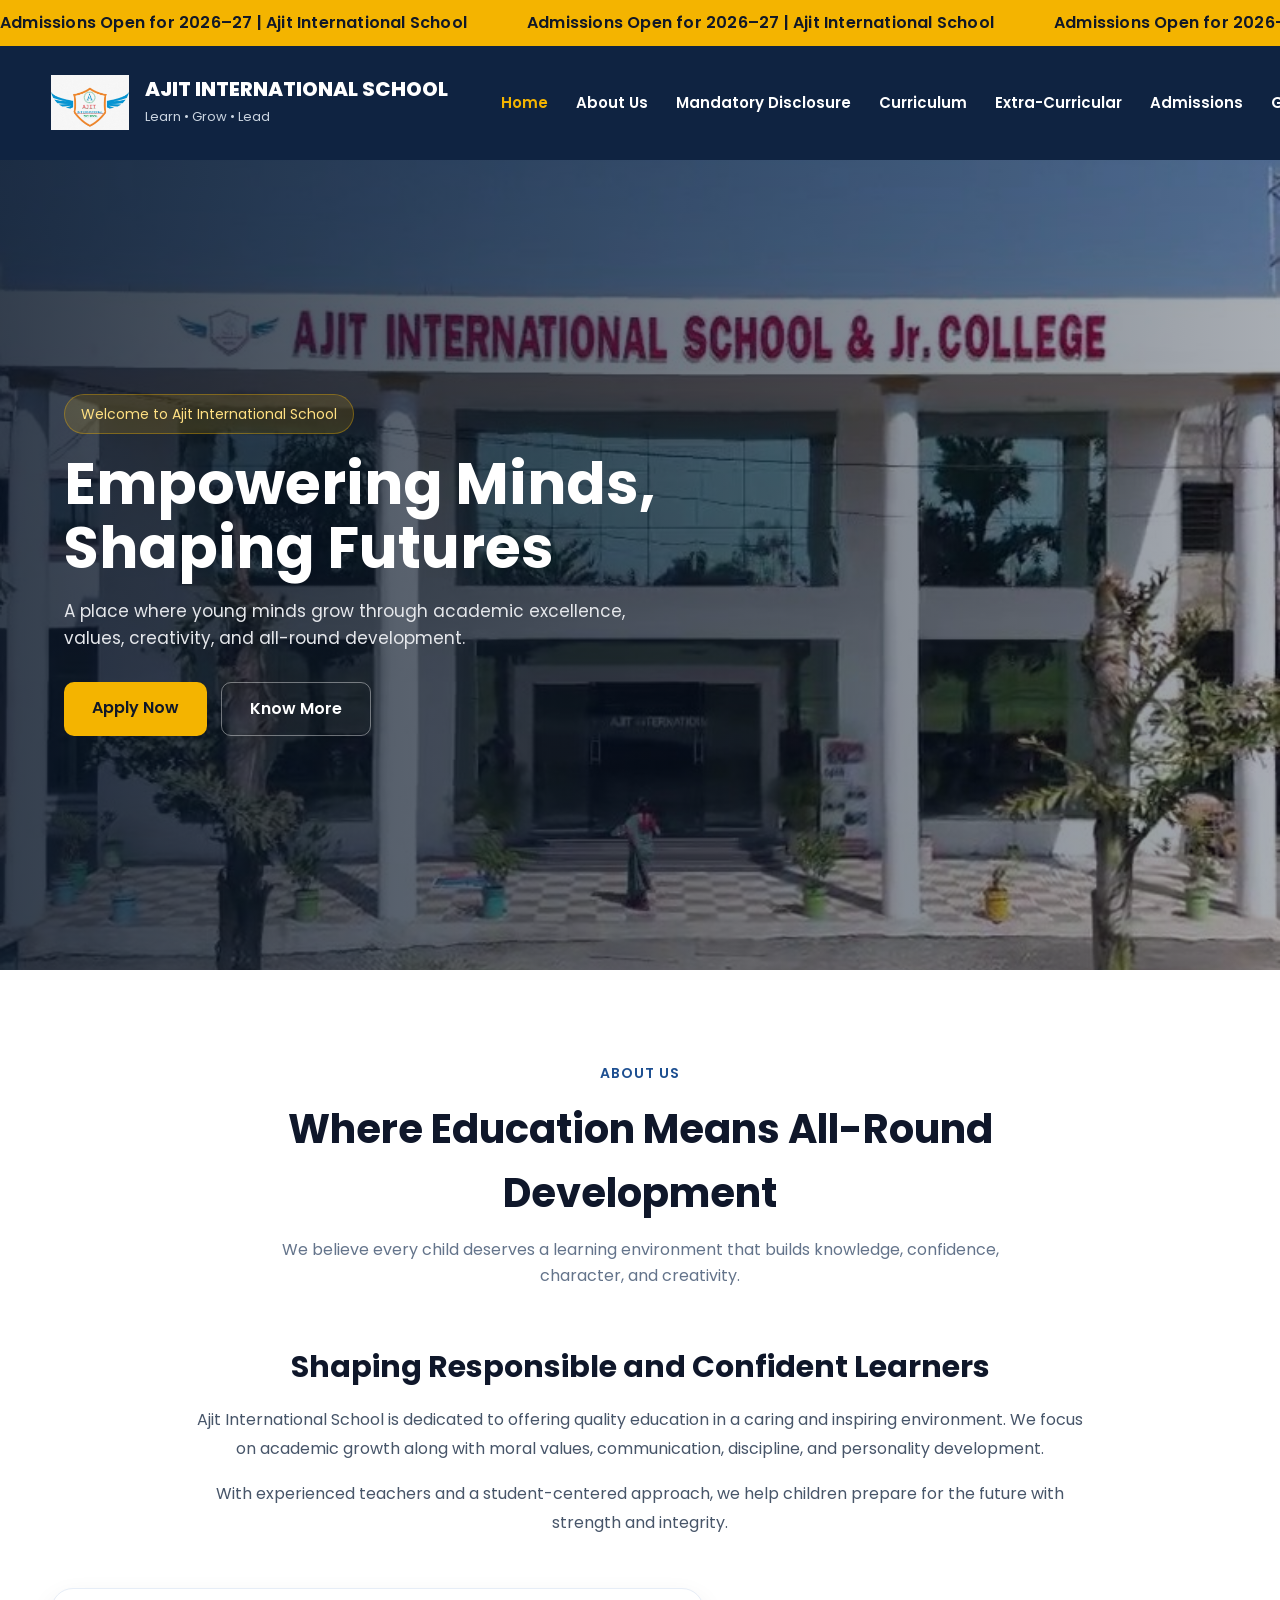
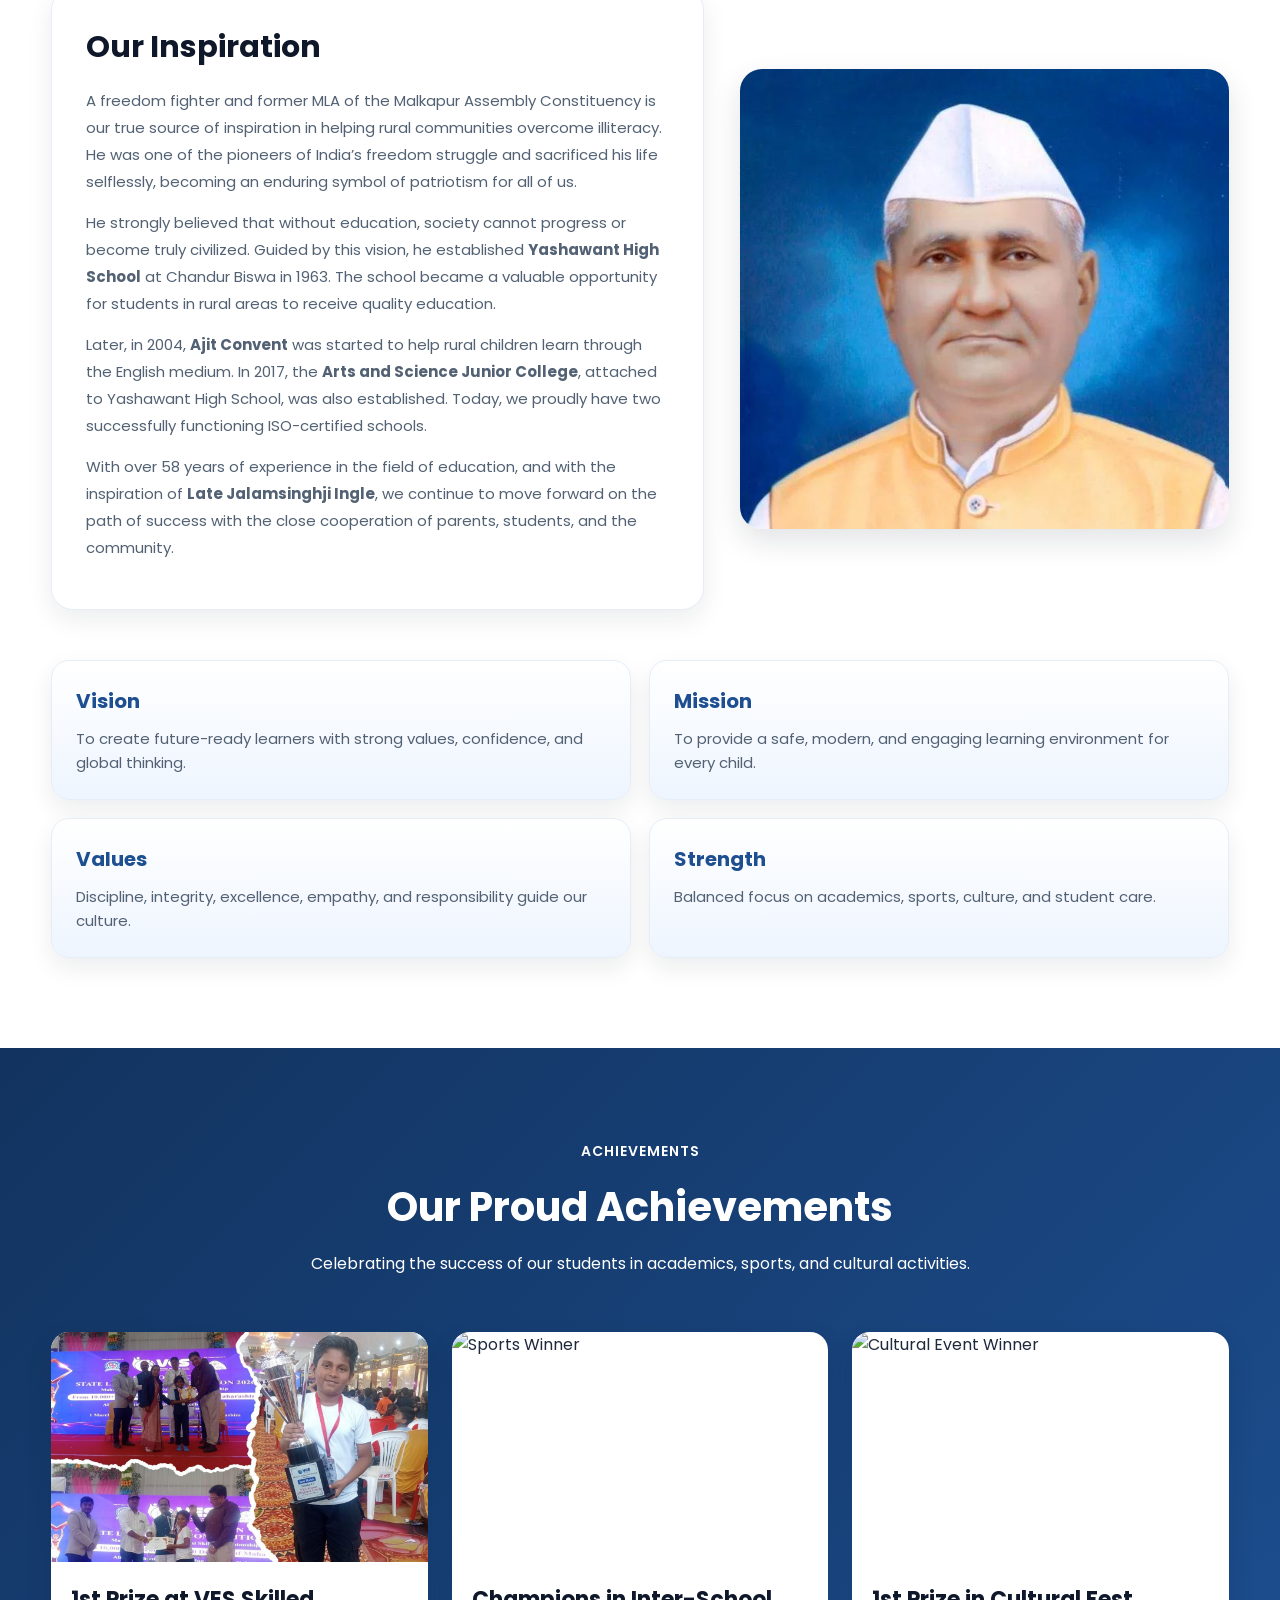
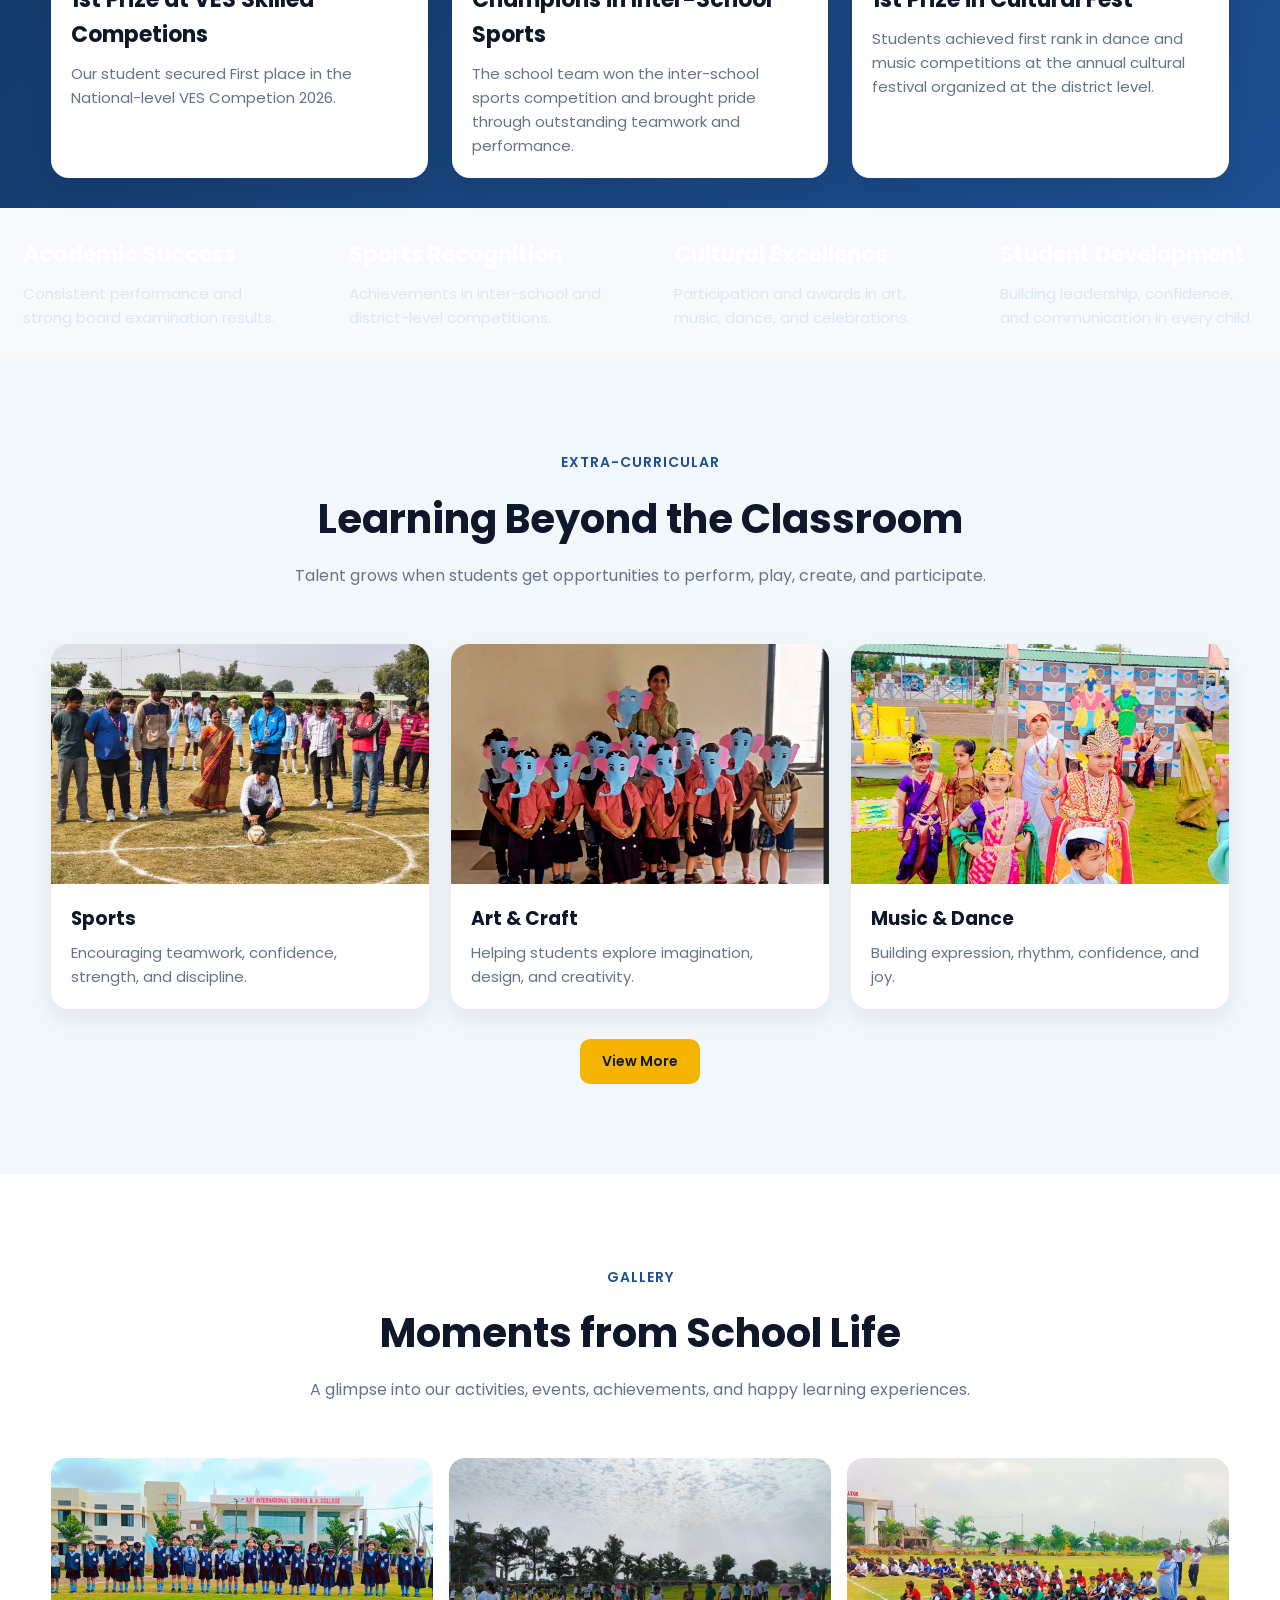
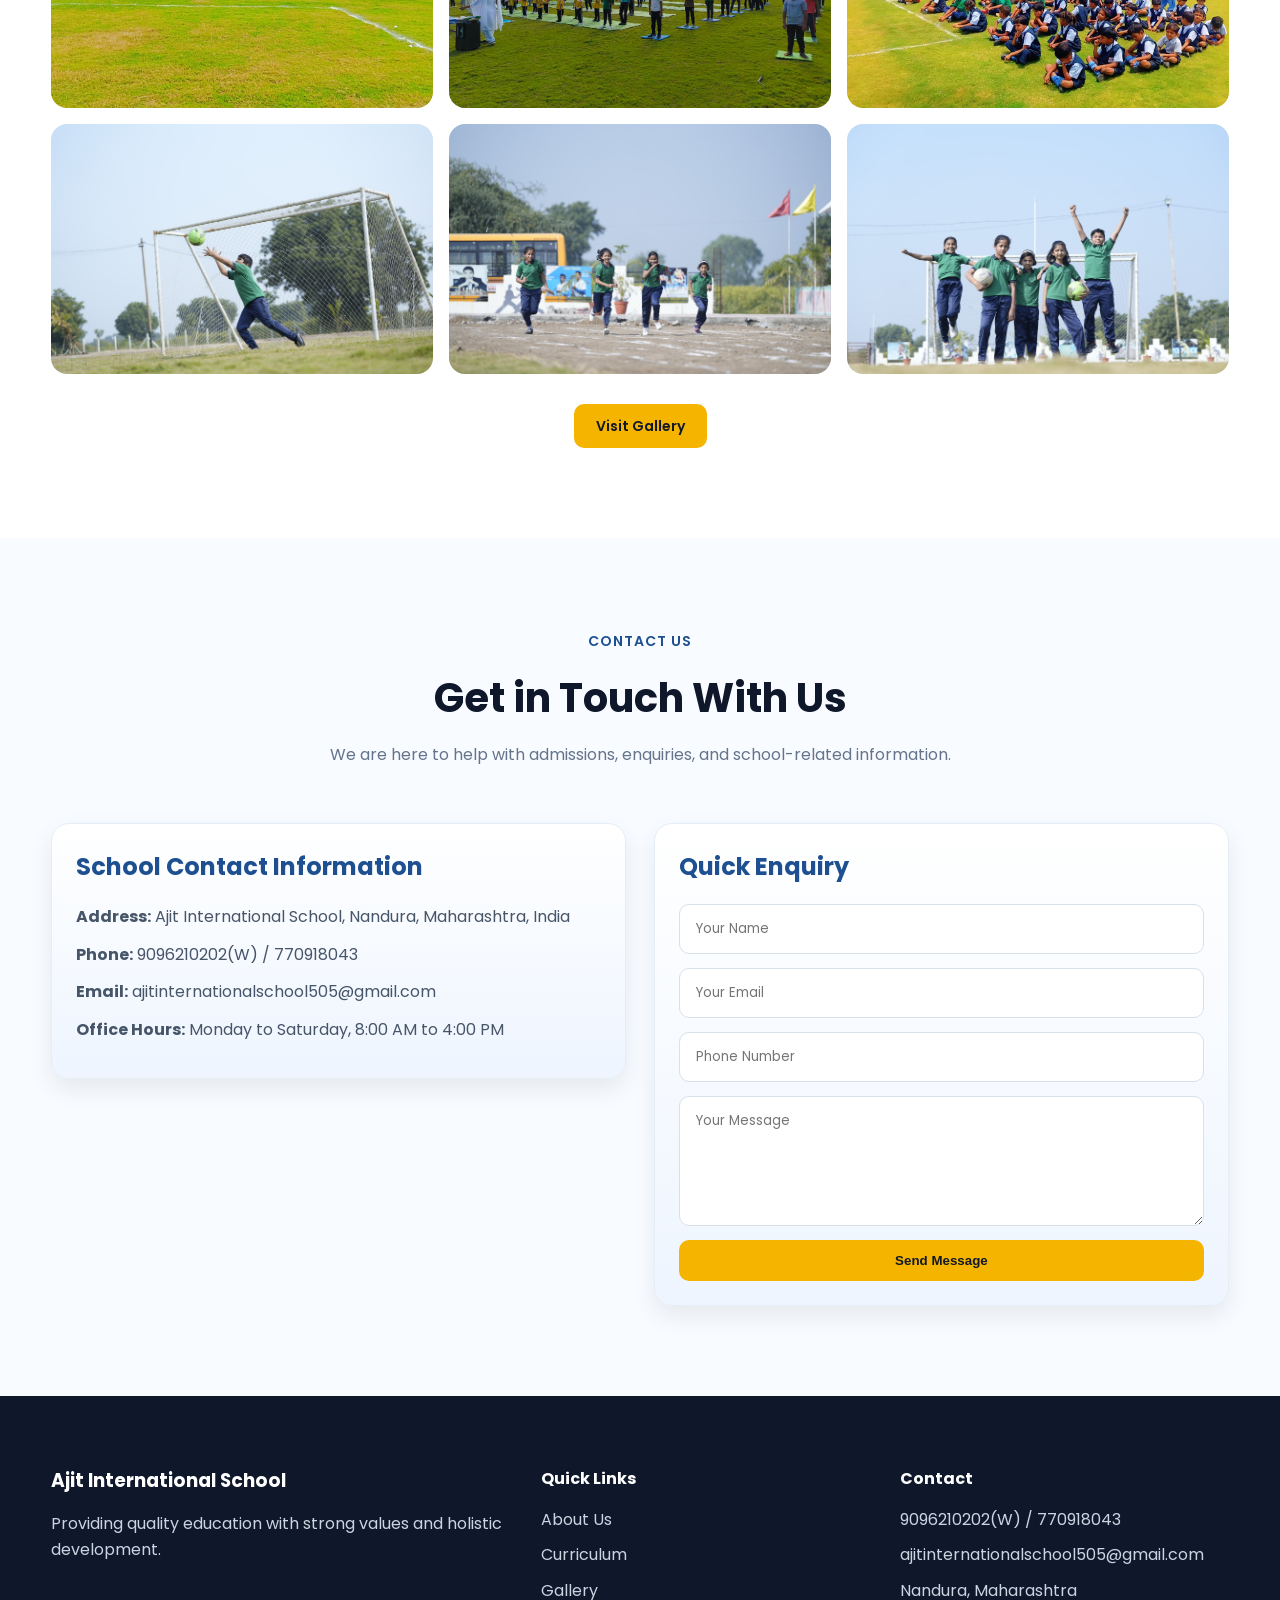
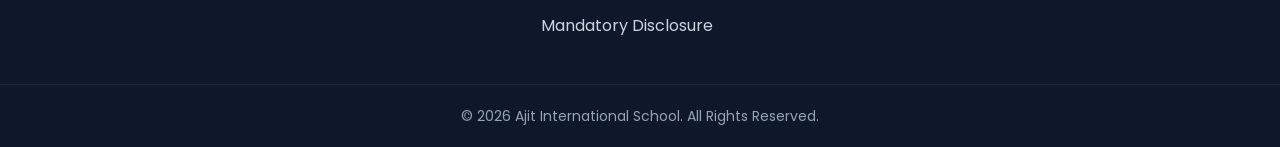
==== index.html @ 1a10a588 "Initial school website upload" ====
<!DOCTYPE html>
<html lang="en">
<head>
  <meta charset="UTF-8" />
  <meta name="viewport" content="width=device-width, initial-scale=1.0" />
  <title>Ajit International School | Home</title>
  <link rel="stylesheet" href="style.css" />
</head>
<body>

  <div class="top-bar">
    <div class="top-bar-track">
      <span>Admissions Open for 2026–27 | Ajit International School</span>
      <span>Admissions Open for 2026–27 | Ajit International School</span>
      <span>Admissions Open for 2026–27 | Ajit International School</span>
      <span>Admissions Open for 2026–27 | Ajit International School</span>
      <span>Admissions Open for 2026–27 | Ajit International School</span>
      <span>Admissions Open for 2026–27 | Ajit International School</span>
      <span>Admissions Open for 2026–27 | Ajit International School</span>
    </div>
  </div>

  <header class="header">
  <div class="container nav-container">
    <div class="logo">
      <img src="images/logo.jpg" alt="Ajit International School Logo">
      <div class="logo-text">
        <h2>Ajit International School</h2>
        <span>Learn • Grow • Lead</span>
      </div>
    </div>

    <div class="menu-toggle" id="menu-toggle">☰</div>

    <nav class="navbar" id="navbar">
      <ul>
        <li><a href="index.html" class="active">Home</a></li>
        <li><a href="about.html">About Us</a></li>
        <li><a href="mandatory-disclosure.html">Mandatory Disclosure</a></li>
        <li><a href="curriculum.html">Curriculum</a></li>
        <li><a href="extra-curricular.html">Extra-Curricular</a></li>
        <li><a href="admissions.html">Admissions</a></li>
        <li><a href="gallery.html">Gallery</a></li>
        <li><a href="facility.html">Facilities</a></li>
        <li><a href="contact.html">Contact</a></li>
      </ul>
    </nav>
  </div>
</header>

  <section class="hero">
    <img src="images/school-main.jpg" alt="School Building" />
    <div class="hero-overlay"></div>
    <div class="hero-content container">
      <p class="hero-subtitle">Welcome to Ajit International School</p>
      <h1>Empowering Minds, Shaping Futures</h1>
      <p class="hero-description">
        A place where young minds grow through academic excellence, values,
        creativity, and all-round development.
      </p>
      <div class="hero-buttons">
        <a href="admissions.html" class="btn btn-primary">Apply Now</a>
        <a href="about.html" class="btn btn-secondary">Know More</a>
      </div>
    </div>
  </section>

  <section class="section about-preview">
  <div class="container">
    <div class="section-title">
      <span>About Us</span>
      <h2>Where Education Means All-Round Development</h2>
      <p>
        We believe every child deserves a learning environment that builds
        knowledge, confidence, character, and creativity.
      </p>
    </div>

    <div class="about-top">
      <h3>Shaping Responsible and Confident Learners</h3>
      <p>
        Ajit International School is dedicated to offering quality education
        in a caring and inspiring environment. We focus on academic growth
        along with moral values, communication, discipline, and personality development.
      </p>
      <p>
        With experienced teachers and a student-centered approach, we help
        children prepare for the future with strength and integrity.
      </p>
    </div>

    <!-- OUR INSPIRATION SECTION START -->
    <div class="inspiration-wrapper">
      <div class="inspiration-content">
        <h3>Our Inspiration</h3>
        <p>
          A freedom fighter and former MLA of the Malkapur Assembly Constituency is our true source of inspiration in helping rural communities overcome illiteracy. He was one of the pioneers of India’s freedom struggle and sacrificed his life selflessly, becoming an enduring symbol of patriotism for all of us.
        </p>
        <p>
          He strongly believed that without education, society cannot progress or become truly civilized. Guided by this vision, he established <strong>Yashawant High School</strong> at Chandur Biswa in 1963. The school became a valuable opportunity for students in rural areas to receive quality education.
        </p>
        <p>
          Later, in 2004, <strong>Ajit Convent</strong> was started to help rural children learn through the English medium. In 2017, the <strong>Arts and Science Junior College</strong>, attached to Yashawant High School, was also established. Today, we proudly have two successfully functioning ISO-certified schools.
        </p>
        <p>
          With over 58 years of experience in the field of education, and with the inspiration of <strong>Late Jalamsinghji Ingle</strong>, we continue to move forward on the path of success with the close cooperation of parents, students, and the community.
        </p>
      </div>

      <div class="inspiration-image">
        <img src="images/inspiration.webp" alt="Late Jalamsinghji Ingle">
      </div>
    </div>
    <!-- OUR INSPIRATION SECTION END -->

    <div class="flashcards">
      <div class="flashcard">
        <h4>Vision</h4>
        <p>To create future-ready learners with strong values, confidence, and global thinking.</p>
      </div>

      <div class="flashcard">
        <h4>Mission</h4>
        <p>To provide a safe, modern, and engaging learning environment for every child.</p>
      </div>

      <div class="flashcard">
        <h4>Values</h4>
        <p>Discipline, integrity, excellence, empathy, and responsibility guide our culture.</p>
      </div>

      <div class="flashcard">
        <h4>Strength</h4>
        <p>Balanced focus on academics, sports, culture, and student care.</p>
      </div>
    </div>
  </div>
</section>

<section class="section achievements-section">
  <div class="container">
    <div class="section-title light">
      <span>Achievements</span>
      <h2>Our Proud Achievements</h2>
      <p>
        Celebrating the success of our students in academics, sports, and cultural activities.
      </p>
    </div>

    <div class="achievement-cards">
      <div class="achievement-card">
        <img src="images/achievement1.jpeg" alt="Science Exhibition Winner">
        <div class="achievement-content">
          <h3>1st Prize at VES Skilled Competions </h3>
          <p>
            Our student secured First place in the National-level VES Competion 2026.
          </p>
        </div>
      </div>

      <div class="achievement-card">
        <img src="images/achievement2.jpeg" alt="Sports Winner">
        <div class="achievement-content">
          <h3>Champions in Inter-School Sports</h3>
          <p>
            The school team won the inter-school sports competition and brought pride
            through outstanding teamwork and performance.
          </p>
        </div>
      </div>

      <div class="achievement-card">
        <img src="images/achievement3.jpeg" alt="Cultural Event Winner">
        <div class="achievement-content">
          <h3>1st Prize in Cultural Fest</h3>
          <p>
            Students achieved first rank in dance and music competitions at the annual
            cultural festival organized at the district level.
          </p>
        </div>
      </div>
    </div>
  </div>
</section>

      <div class="highlights-grid">
        <div class="highlight-box">
          <h3>Academic Success</h3>
          <p>Consistent performance and strong board examination results.</p>
        </div>
        <div class="highlight-box">
          <h3>Sports Recognition</h3>
          <p>Achievements in inter-school and district-level competitions.</p>
        </div>
        <div class="highlight-box">
          <h3>Cultural Excellence</h3>
          <p>Participation and awards in art, music, dance, and celebrations.</p>
        </div>
        <div class="highlight-box">
          <h3>Student Development</h3>
          <p>Building leadership, confidence, and communication in every child.</p>
        </div>
      </div>
    </div>
  </section>

  <section class="section activities-section">
    <div class="container">
      <div class="section-title">
        <span>Extra-Curricular</span>
        <h2>Learning Beyond the Classroom</h2>
        <p>
          Talent grows when students get opportunities to perform, play, create, and participate.
        </p>
      </div>

      <div class="activity-grid">
        <div class="activity-card">
          <img src="images/sports.jpeg" alt="Sports" />
          <div class="activity-content">
            <h3>Sports</h3>
            <p>Encouraging teamwork, confidence, strength, and discipline.</p>
          </div>
        </div>

        <div class="activity-card">
          <img src="images/art.jpeg" alt="Art and Craft" />
          <div class="activity-content">
            <h3>Art & Craft</h3>
            <p>Helping students explore imagination, design, and creativity.</p>
          </div>
        </div>

        <div class="activity-card">
          <img src="images/music.jpeg" alt="Music and Dance" />
          <div class="activity-content">
            <h3>Music & Dance</h3>
            <p>Building expression, rhythm, confidence, and joy.</p>
          </div>
        </div>
      </div>

      <div class="center-btn">
        <a href="extra-curricular.html" class="btn btn-primary small-btn">View More</a>
      </div>
    </div>
  </section>

  <section class="section gallery-section">
    <div class="container">
      <div class="section-title">
        <span>Gallery</span>
        <h2>Moments from School Life</h2>
        <p>
          A glimpse into our activities, events, achievements, and happy learning experiences.
        </p>
      </div>

      <div class="gallery-grid">
        <img src="images/g1.jpeg" alt="Gallery 1" />
        <img src="images/g2.jpg" alt="Gallery 2" />
        <img src="images/g3.jpeg" alt="Gallery 3" />
        <img src="images/g4.jpg" alt="Gallery 4" />
        <img src="images/g5.jpg" alt="Gallery 5" />
        <img src="images/g6.jpg" alt="Gallery 6" />
      </div>

      <div class="center-btn">
        <a href="gallery.html" class="btn btn-primary small-btn">Visit Gallery</a>
      </div>
    </div>
  </section>

  <section class="section contact-section">
    <div class="container">
      <div class="section-title">
        <span>Contact Us</span>
        <h2>Get in Touch With Us</h2>
        <p>
          We are here to help with admissions, enquiries, and school-related information.
        </p>
      </div>

      <div class="contact-grid">
        <div class="contact-info">
          <h3>School Contact Information</h3>
          <p><strong>Address:</strong> Ajit International School, Nandura, Maharashtra, India</p>
          <p><strong>Phone:</strong> 9096210202(W) / 770918043</p>
          <p><strong>Email:</strong> ajitinternationalschool505@gmail.com</p>
          <p><strong>Office Hours:</strong> Monday to Saturday, 8:00 AM to 4:00 PM</p>
        </div>

        <div class="contact-form-box">
          <h3>Quick Enquiry</h3>
          <form>
            <input type="text" placeholder="Your Name" required />
            <input type="email" placeholder="Your Email" required />
            <input type="text" placeholder="Phone Number" required />
            <textarea rows="5" placeholder="Your Message"></textarea>
            <button type="submit" class="btn btn-primary">Send Message</button>
          </form>
        </div>
      </div>
    </div>
  </section>

  <footer class="footer">
    <div class="container footer-grid">
      <div class="footer-box">
        <h3>Ajit International School</h3>
        <p>Providing quality education with strong values and holistic development.</p>
      </div>

      <div class="footer-box">
        <h4>Quick Links</h4>
        <ul>
          <li><a href="about.html">About Us</a></li>
          <li><a href="curriculum.html">Curriculum</a></li>
          <li><a href="gallery.html">Gallery</a></li>
          <li><a href="mandatory-disclosure.html">Mandatory Disclosure</a></li>
        </ul>
      </div>

      <div class="footer-box">
        <h4>Contact</h4>
        <p>9096210202(W) / 770918043</p>
        <p>ajitinternationalschool505@gmail.com</p>
        <p>Nandura, Maharashtra</p>
      </div>
    </div>

    <div class="footer-bottom">
      <p>© 2026 Ajit International School. All Rights Reserved.</p>
    </div>
  </footer>

  <script src="script.js"></script>
</body>
</html>
---- style.css ----
@import url('https://fonts.googleapis.com/css2?family=Poppins:wght@300;400;500;600;700;800&display=swap');

* {
  margin: 0;
  padding: 0;
  box-sizing: border-box;
}

html {
  scroll-behavior: smooth;
}

body {
  font-family: 'Poppins', sans-serif;
  background: #f7f9fc;
  color: #1e293b;
  line-height: 1.6;
}

img {
  width: 100%;
  display: block;
}

a {
  text-decoration: none;
}

ul {
  list-style: none;
}

.container {
  width: min(92%, 1400px);
  margin: 0 auto;
}

.section {
  padding: 90px 0;
}

.top-bar {
  background: #f4b400;
  color: #111827;
  overflow: hidden;
  white-space: nowrap;
  padding: 10px 0;
  font-weight: 600;
  position: relative;
}

.top-bar-track {
  display: inline-flex;
  align-items: center;
  gap: 60px;
  min-width: max-content;
  animation: scrollText 40s linear infinite;
}

.top-bar-track span {
  font-size: 16px;
  letter-spacing: 0.2px;
}

@keyframes scrollText {
  from {
    transform: translateX(100%);
  }
  to {
    transform: translateX(-100%);
  }
}

.header {
  background: #0f2341;
  position: sticky;
  top: 0;
  z-index: 1000;
}

.nav-container {
  display: flex;
  align-items: center;
  justify-content: space-between;
  gap: 30px;
  padding: 18px 0;
}

.logo {
  display: flex;
  align-items: center;
  gap: 16px;
  flex: 0 0 420px;
  min-width: 320px;
}

.logo img {
  width: 78px;
  height: 78px;
  object-fit: contain;
  display: block;
}

.logo-text h2 {
  color: #ffffff;
  font-size: 20px;
  line-height: 1.15;
  margin: 0;
  text-transform: uppercase;
  font-weight: 800;
}

.logo-text span {
  display: block;
  margin-top: 6px;
  font-size: 13px;
  color: #cbd5e1;
}

.navbar {
  flex: 1;
  display: flex;
  justify-content: flex-end;
}

.navbar ul {
  display: flex;
  align-items: center;
  justify-content: flex-end;
  gap: 28px;
  list-style: none;
  margin: 0;
  padding: 0;
  flex-wrap: nowrap;
}

.navbar ul li {
  list-style: none;
}

.navbar ul li a {
  color: #ffffff;
  text-decoration: none;
  font-size: 15px;
  font-weight: 600;
  line-height: 1;
  white-space: nowrap;
  transition: color 0.3s ease;
}

.navbar ul li a:hover,
.navbar ul li a.active {
  color: #f4b400;
}

.menu-toggle {
  display: none;
  font-size: 28px;
  color: #ffffff;
  cursor: pointer;
}

.hero {
  position: relative;
  min-height: 90vh;
  overflow: hidden;
}

.hero img {
  width: 100%;
  height: 90vh;
  object-fit: cover;
}

.hero-overlay {
  position: absolute;
  inset: 0;
  background: linear-gradient(to right, rgba(7, 20, 38, 0.82), rgba(7, 20, 38, 0.35));
}

.hero-content {
  position: absolute;
  top: 50%;
  left: 5%;
  transform: translateY(-50%);
  z-index: 2;
  color: white;
  max-width: 700px;
}

.hero-subtitle {
  display: inline-block;
  margin-bottom: 18px;
  background: rgba(244, 180, 0, 0.14);
  border: 1px solid rgba(244, 180, 0, 0.35);
  color: #ffe082;
  padding: 8px 16px;
  border-radius: 50px;
  font-size: 14px;
}

.hero-content h1 {
  font-size: 58px;
  line-height: 1.1;
  margin-bottom: 18px;
  font-weight: 700;
}

.hero-description {
  font-size: 17px;
  color: #e5e7eb;
  max-width: 620px;
  margin-bottom: 30px;
}

.hero-buttons {
  display: flex;
  gap: 14px;
  flex-wrap: wrap;
}

.btn {
  display: inline-block;
  padding: 13px 28px;
  border-radius: 10px;
  font-weight: 600;
  transition: 0.3s ease;
}

.btn-primary {
  background: #f4b400;
  color: #111827;
}

.btn-primary:hover {
  background: #dc9f00;
  transform: translateY(-2px);
}

.btn-secondary {
  border: 1px solid rgba(255, 255, 255, 0.4);
  color: #fff;
}

.btn-secondary:hover {
  background: rgba(255, 255, 255, 0.1);
}

.small-btn {
  padding: 11px 22px;
  font-size: 14px;
}

.section-title {
  text-align: center;
  max-width: 760px;
  margin: 0 auto 55px;
}

.section-title span {
  color: #1d4f91;
  font-weight: 600;
  font-size: 14px;
  text-transform: uppercase;
  letter-spacing: 1px;
}

.section-title h2 {
  font-size: 40px;
  margin: 12px 0;
  color: #0f172a;
}

.section-title p {
  font-size: 16px;
  color: #64748b;
}

.section-title.light span,
.section-title.light h2,
.section-title.light p {
  color: white;
}

.split-grid,
.contact-grid,
.content-grid {
  display: grid;
  grid-template-columns: 1fr 1fr;
  gap: 28px;
  align-items: start;
}

.about-preview {
  background: #ffffff;
}

.split-grid h3,
.content-card h3 {
  font-size: 30px;
  margin-bottom: 15px;
  color: #0f172a;
}

.split-grid p,
.content-card p {
  color: #475569;
  margin-bottom: 16px;
  font-size: 16px;
}

.flashcards {
  display: grid;
  grid-template-columns: repeat(2, 1fr);
  gap: 18px;
}

.flashcard,
.info-card,
.content-card,
.contact-info,
.contact-form-box {
  background: linear-gradient(180deg, #ffffff, #eef5ff);
  border: 1px solid #e5edf7;
  border-radius: 18px;
  padding: 24px;
  box-shadow: 0 10px 24px rgba(15, 23, 42, 0.08);
  transition: 0.3s ease;
}

.flashcard:hover,
.info-card:hover,
.content-card:hover {
  transform: translateY(-6px);
}

.flashcard h4,
.info-card h3 {
  color: #1d4f91;
  font-size: 20px;
  margin-bottom: 10px;
}

.flashcard p,
.info-card p {
  color: #526173;
  font-size: 15px;
}

.achievements-section {
  background: linear-gradient(135deg, #12335f, #1d4f91);
}

.highlights-grid {
  display: grid;
  grid-template-columns: repeat(4, 1fr);
  gap: 22px;
}

.highlight-box {
  background: rgba(255, 255, 255, 0.09);
  border: 1px solid rgba(255, 255, 255, 0.14);
  padding: 28px 22px;
  border-radius: 18px;
  color: white;
}

.highlight-box h3 {
  margin-bottom: 10px;
  font-size: 22px;
}

.highlight-box p {
  color: #dbe7f3;
  font-size: 15px;
}

.activities-section {
  background: #f2f7fc;
}

.activity-grid,
.card-grid.three-col {
  display: grid;
  grid-template-columns: repeat(3, 1fr);
  gap: 22px;
}

.activity-card {
  background: #ffffff;
  border-radius: 18px;
  overflow: hidden;
  box-shadow: 0 10px 26px rgba(15, 23, 42, 0.08);
  transition: 0.3s ease;
}

.activity-card:hover {
  transform: translateY(-6px);
}

.activity-card img {
  height: 240px;
  object-fit: cover;
}

.activity-content {
  padding: 20px;
}

.activity-content h3 {
  margin-bottom: 8px;
  color: #0f172a;
}

.activity-content p {
  color: #64748b;
  font-size: 15px;
}

.gallery-section {
  background: #ffffff;
}

.gallery-grid {
  display: grid;
  grid-template-columns: repeat(3, 1fr);
  gap: 16px;
}

.gallery-grid img {
  height: 250px;
  object-fit: cover;
  border-radius: 16px;
  transition: 0.3s ease;
}

.gallery-grid img:hover {
  transform: scale(1.03);
}

.center-btn {
  text-align: center;
  margin-top: 30px;
}

.facilities-section {
  background: #f8fbff;
}

.facilities-grid {
  display: grid;
  grid-template-columns: repeat(4, 1fr);
  gap: 24px;
  margin-top: 20px;
}

.facility-card {
  background: #ffffff;
  border-radius: 20px;
  overflow: hidden;
  box-shadow: 0 10px 24px rgba(15, 23, 42, 0.08);
  border: 1px solid #e5edf7;
  transition: transform 0.3s ease, box-shadow 0.3s ease;
}

.facility-card:hover {
  transform: translateY(-8px);
  box-shadow: 0 16px 32px rgba(15, 23, 42, 0.12);
}

.facility-card img {
  width: 100%;
  height: 230px;
  object-fit: cover;
}

.facility-card h3 {
  font-size: 20px;
  color: #0f172a;
  margin: 18px 18px 10px;
}

.facility-card p {
  font-size: 14px;
  color: #526173;
  line-height: 1.7;
  padding: 0 18px 22px;
}

.contact-section {
  background: #f8fbff;
}

.contact-info h3,
.contact-form-box h3 {
  color: #1d4f91;
  font-size: 24px;
  margin-bottom: 18px;
}

.contact-info p {
  margin-bottom: 12px;
  color: #475569;
}

.contact-form-box form {
  display: flex;
  flex-direction: column;
  gap: 14px;
}

.contact-form-box input,
.contact-form-box textarea {
  width: 100%;
  padding: 14px 16px;
  border: 1px solid #d8e0ea;
  border-radius: 10px;
  font-family: inherit;
  outline: none;
}

.contact-form-box input:focus,
.contact-form-box textarea:focus {
  border-color: #1d4f91;
}

.contact-form-box button {
  border: none;
  cursor: pointer;
}

.page-hero {
  min-height: 340px;
  display: flex;
  align-items: center;
  justify-content: center;
  text-align: center;
  padding: 80px 20px;
  background: linear-gradient(135deg, #102542, #1d4f91);
  color: white;
}

.page-hero-content {
  max-width: 800px;
}

.page-hero-content span {
  display: inline-block;
  color: #ffd54f;
  font-weight: 600;
  text-transform: uppercase;
  margin-bottom: 12px;
}

.page-hero-content h1 {
  font-size: 46px;
  margin-bottom: 12px;
}

.page-hero-content p {
  color: #dbe7f5;
}

.doc-grid {
  display: grid;
  grid-template-columns: repeat(3, 1fr);
  gap: 22px;
}

.doc-card {
  display: flex;
  align-items: center;
  justify-content: center;
  min-height: 110px;
  background: #fff;
  padding: 24px;
  border-radius: 18px;
  box-shadow: 0 10px 25px rgba(15, 23, 42, 0.08);
  border: 1px solid #e8eef7;
  color: #1e293b;
  font-weight: 600;
  text-align: center;
  transition: 0.3s ease;
}

.doc-card:hover {
  transform: translateY(-6px);
  color: #1d4f91;
}

.disclosure-category {
  margin-bottom: 45px;
}

.disclosure-category h3 {
  font-size: 24px;
  color: #0f172a;
  margin-bottom: 20px;
  padding-left: 14px;
  border-left: 5px solid #f4b400;
}

.footer {
  background: #0f172a;
  color: #cbd5e1;
  padding-top: 70px;
}

.footer-grid {
  display: grid;
  grid-template-columns: 1.4fr 1fr 1fr;
  gap: 30px;
  padding-bottom: 35px;
}

.footer-box h3,
.footer-box h4 {
  color: white;
  margin-bottom: 15px;
}

.footer-box p,
.footer-box li {
  margin-bottom: 10px;
}

.footer-box a {
  color: #cbd5e1;
}

.footer-box a:hover {
  color: #f4b400;
}

.footer-bottom {
  border-top: 1px solid rgba(255, 255, 255, 0.08);
  text-align: center;
  padding: 20px 0;
  font-size: 14px;
  color: #94a3b8;
}
.achievement-cards {
  display: grid;
  grid-template-columns: repeat(3, 1fr);
  gap: 24px;
}

.achievement-card {
  background: #ffffff;
  border-radius: 18px;
  overflow: hidden;
  box-shadow: 0 10px 26px rgba(15, 23, 42, 0.12);
  transition: 0.3s ease;
}

.achievement-card:hover {
  transform: translateY(-8px);
}

.achievement-card img {
  width: 100%;
  height: 230px;
  object-fit: cover;
}

.achievement-content {
  padding: 20px;
}

.achievement-content h3 {
  font-size: 22px;
  margin-bottom: 10px;
  color: #0f172a;
}

.achievement-content p {
  color: #64748b;
  font-size: 15px;
  line-height: 1.6;
}

.about-top {
  max-width: 900px;
  margin: 0 auto 50px;
  text-align: center;
}

.about-top h3 {
  font-size: 30px;
  margin-bottom: 15px;
  color: #0f172a;
}

.about-top p {
  color: #475569;
  margin-bottom: 16px;
  font-size: 16px;
  line-height: 1.8;
}

.inspiration-wrapper {
  display: grid;
  grid-template-columns: 1.2fr 0.9fr;
  gap: 36px;
  align-items: center;
  margin-bottom: 50px;
}

.inspiration-content {
  background: #ffffff;
  padding: 34px;
  border-radius: 22px;
  box-shadow: 0 10px 26px rgba(15, 23, 42, 0.08);
  border: 1px solid #e6edf7;
}

.inspiration-content h3 {
  font-size: 30px;
  color: #0f172a;
  margin-bottom: 16px;
}

.inspiration-content p {
  font-size: 15px;
  color: #526173;
  margin-bottom: 14px;
  line-height: 1.8;
}

.inspiration-image img {
  width: 100%;
  height: 460px;
  object-fit: cover;
  border-radius: 22px;
  box-shadow: 0 12px 30px rgba(15, 23, 42, 0.12);
}

.management-section {
  background: #ffffff;
}

.management-grid {
  display: grid;
  grid-template-columns: repeat(4, 1fr);
  gap: 24px;
  margin-top: 20px;
}

.management-card {
  background: #f8fbff;
  border-radius: 20px;
  overflow: hidden;
  text-align: center;
  box-shadow: 0 10px 24px rgba(15, 23, 42, 0.08);
  border: 1px solid #e5edf7;
  transition: transform 0.3s ease, box-shadow 0.3s ease;
}

.management-card:hover {
  transform: translateY(-8px);
  box-shadow: 0 16px 32px rgba(15, 23, 42, 0.12);
}

.management-card img {
  width: 100%;
  height: 280px;
  object-fit: cover;
}

.management-card h3 {
  font-size: 20px;
  color: #0f172a;
  margin: 18px 12px 6px;
}

.management-card h4 {
  font-size: 15px;
  color: #d97706;
  margin-bottom: 10px;
  font-weight: 700;
}

.management-card p {
  font-size: 14px;
  color: #526173;
  line-height: 1.7;
  padding: 0 18px 22px;
}

@media (max-width: 1100px) {

  .logo {
    flex: 0 0 auto;
    min-width: auto;
  }

  .logo img {
    width: 64px;
    height: 64px;
  }

  .logo-text h2 {
    font-size: 17px;
  }

  .navbar ul {
    gap: 18px;
  }

  .navbar ul li a {
    font-size: 14px;
  }

  .facilities-grid {
    grid-template-columns: repeat(2, 1fr);
  }

  .management-grid {
    grid-template-columns: repeat(2, 1fr);
  }

  .inspiration-wrapper {
    grid-template-columns: 1fr;
  }

  .achievement-cards {
    grid-template-columns: repeat(2, 1fr);
  }
  .navbar {
    position: absolute;
    top: 84px;
    right: 5%;
    width: 280px;
    background: #0f172a;
    border-radius: 14px;
    padding: 16px;
    display: none;
  }

  .navbar.active {
    display: block;
  }

  .navbar ul {
    flex-direction: column;
    align-items: flex-start;
    gap: 14px;
  }

  .menu-toggle {
    display: block;
  }

  .hero-content h1 {
    font-size: 46px;
  }

  .split-grid,
  .contact-grid,
  .content-grid,
  .footer-grid,
  .highlights-grid,
  .activity-grid,
  .card-grid.three-col,
  .doc-grid {
    grid-template-columns: repeat(2, 1fr);
  } 
}

@media (max-width: 768px) {

    .menu-toggle {
    display: block;
  }

  .nav-container {
    position: relative;
  }

  .navbar {
    display: none;
    position: absolute;
    top: 100%;
    left: 0;
    width: 100%;
    background: #0f2341;
    padding: 16px 0 24px;
    box-shadow: 0 10px 20px rgba(0, 0, 0, 0.15);
  }

  .navbar.active {
    display: block;
  }

  .navbar ul {
    flex-direction: column;
    align-items: flex-start;
    gap: 16px;
    width: 92%;
    margin: 0 auto;
  }

  .logo img {
    width: 58px;
    height: 58px;
  }

  .logo-text h2 {
    font-size: 16px;
  }

  .logo-text span {
    font-size: 12px;
  }

  .facilities-grid {
    grid-template-columns: 1fr;
  }

  .management-grid {
    grid-template-columns: 1fr;
  }

.management-card img {
  height: 300px;
}

    .about-top h3,
  .inspiration-content h3 {
    font-size: 24px;
  }

  .inspiration-content {
    padding: 24px;
  }

  .inspiration-image img {
    height: 320px;
  }
  .achievement-cards {
    grid-template-columns: 1fr;
  }
  .section {
    padding: 70px 0;
  }

  .hero img {
    height: 85vh;
  }

  .hero-content {
    left: 5%;
    right: 5%;
    max-width: 100%;
  }

  .hero-content h1 {
    font-size: 34px;
  }

  .section-title h2,
  .page-hero-content h1 {
    font-size: 30px;
  }

  .split-grid,
  .flashcards,
  .contact-grid,
  .content-grid,
  .highlights-grid,
  .activity-grid,
  .card-grid.three-col,
  .gallery-grid,
  .footer-grid,
  .doc-grid {
    grid-template-columns: 1fr;
  }

  .logo-text h2 {
    font-size: 17px;
  }
}

.achievements-section {
  padding-bottom: 30px !important;
  margin-bottom: 0 !important;
}

.extra-curricular-section {
  padding-top: 30px !important;
  margin-top: 0 !important;
}

.extra-curricular-section .section-title {
  margin-top: 0 !important;
}

.achievements-section + .extra-curricular-section {
  margin-top: 0 !important;
  padding-top: 20px !important;
}

.extra-curricular-section.section {
  padding-top: 30px !important;
}
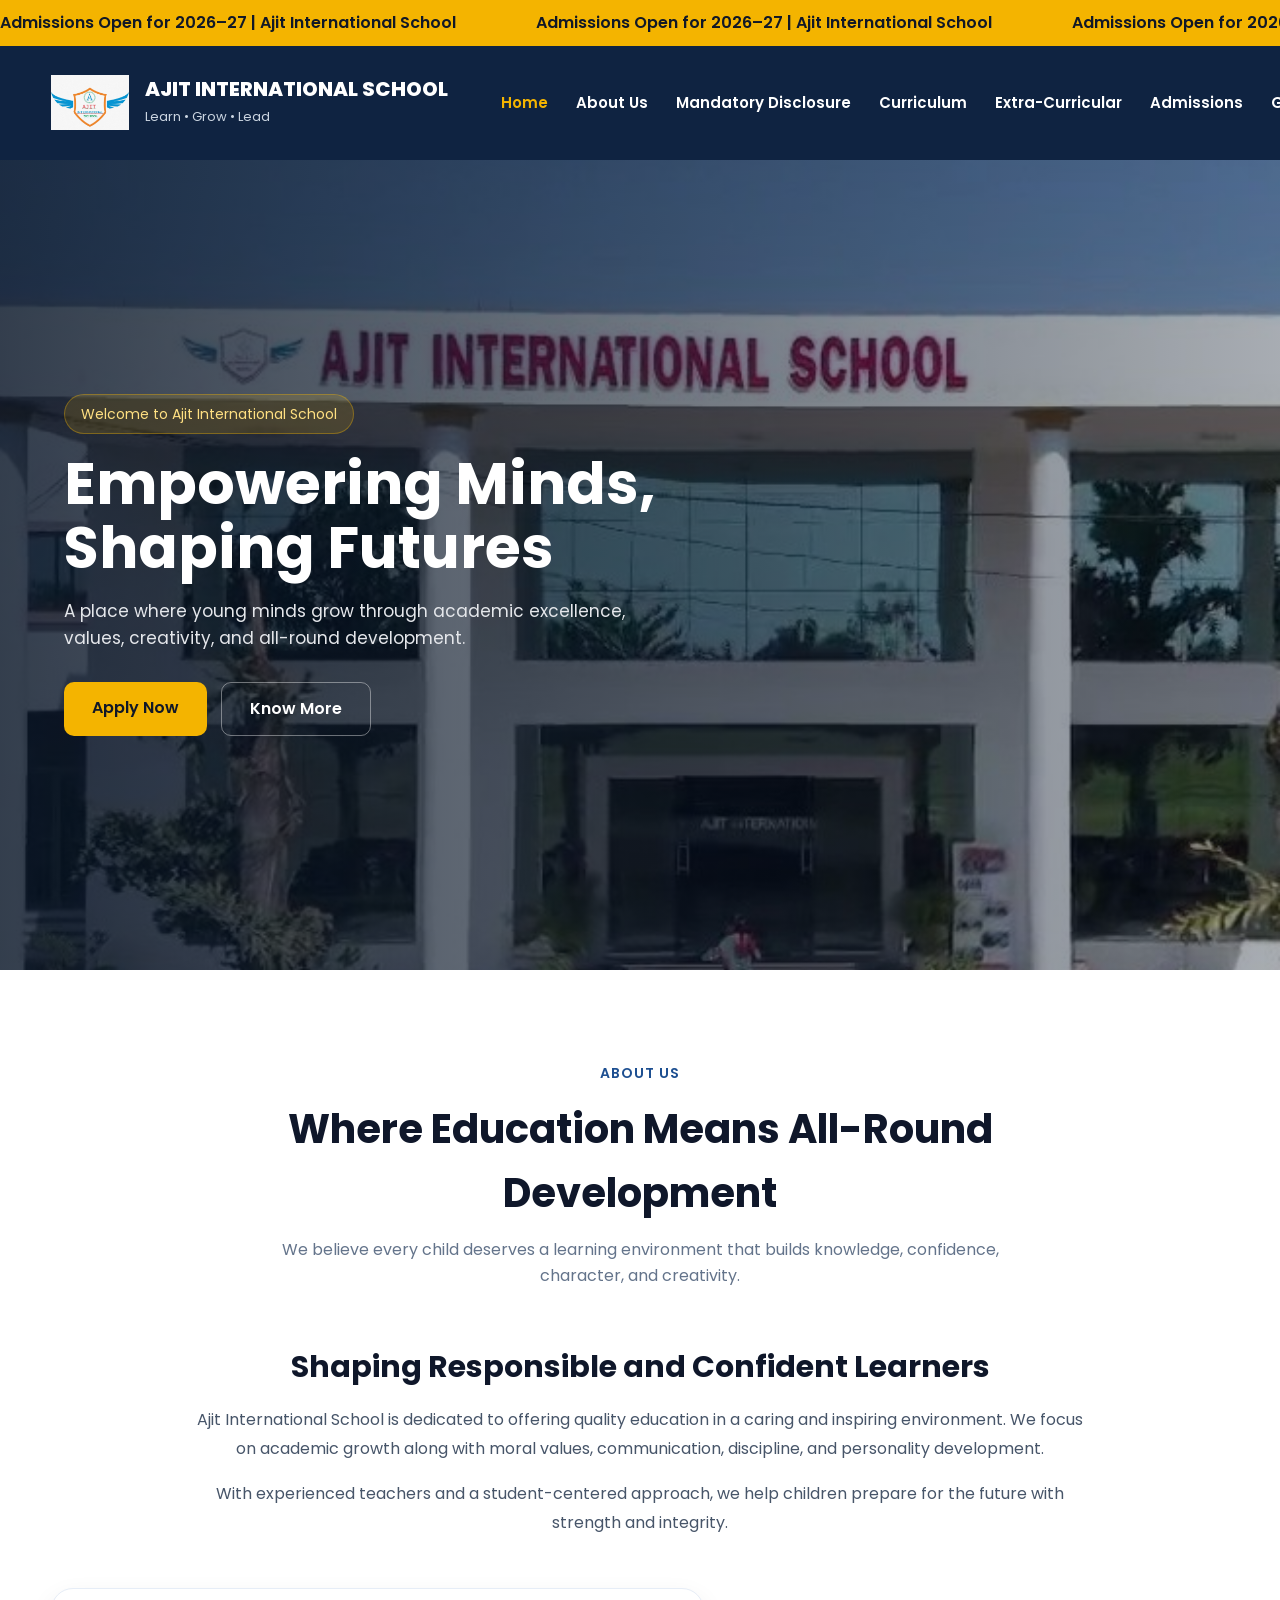
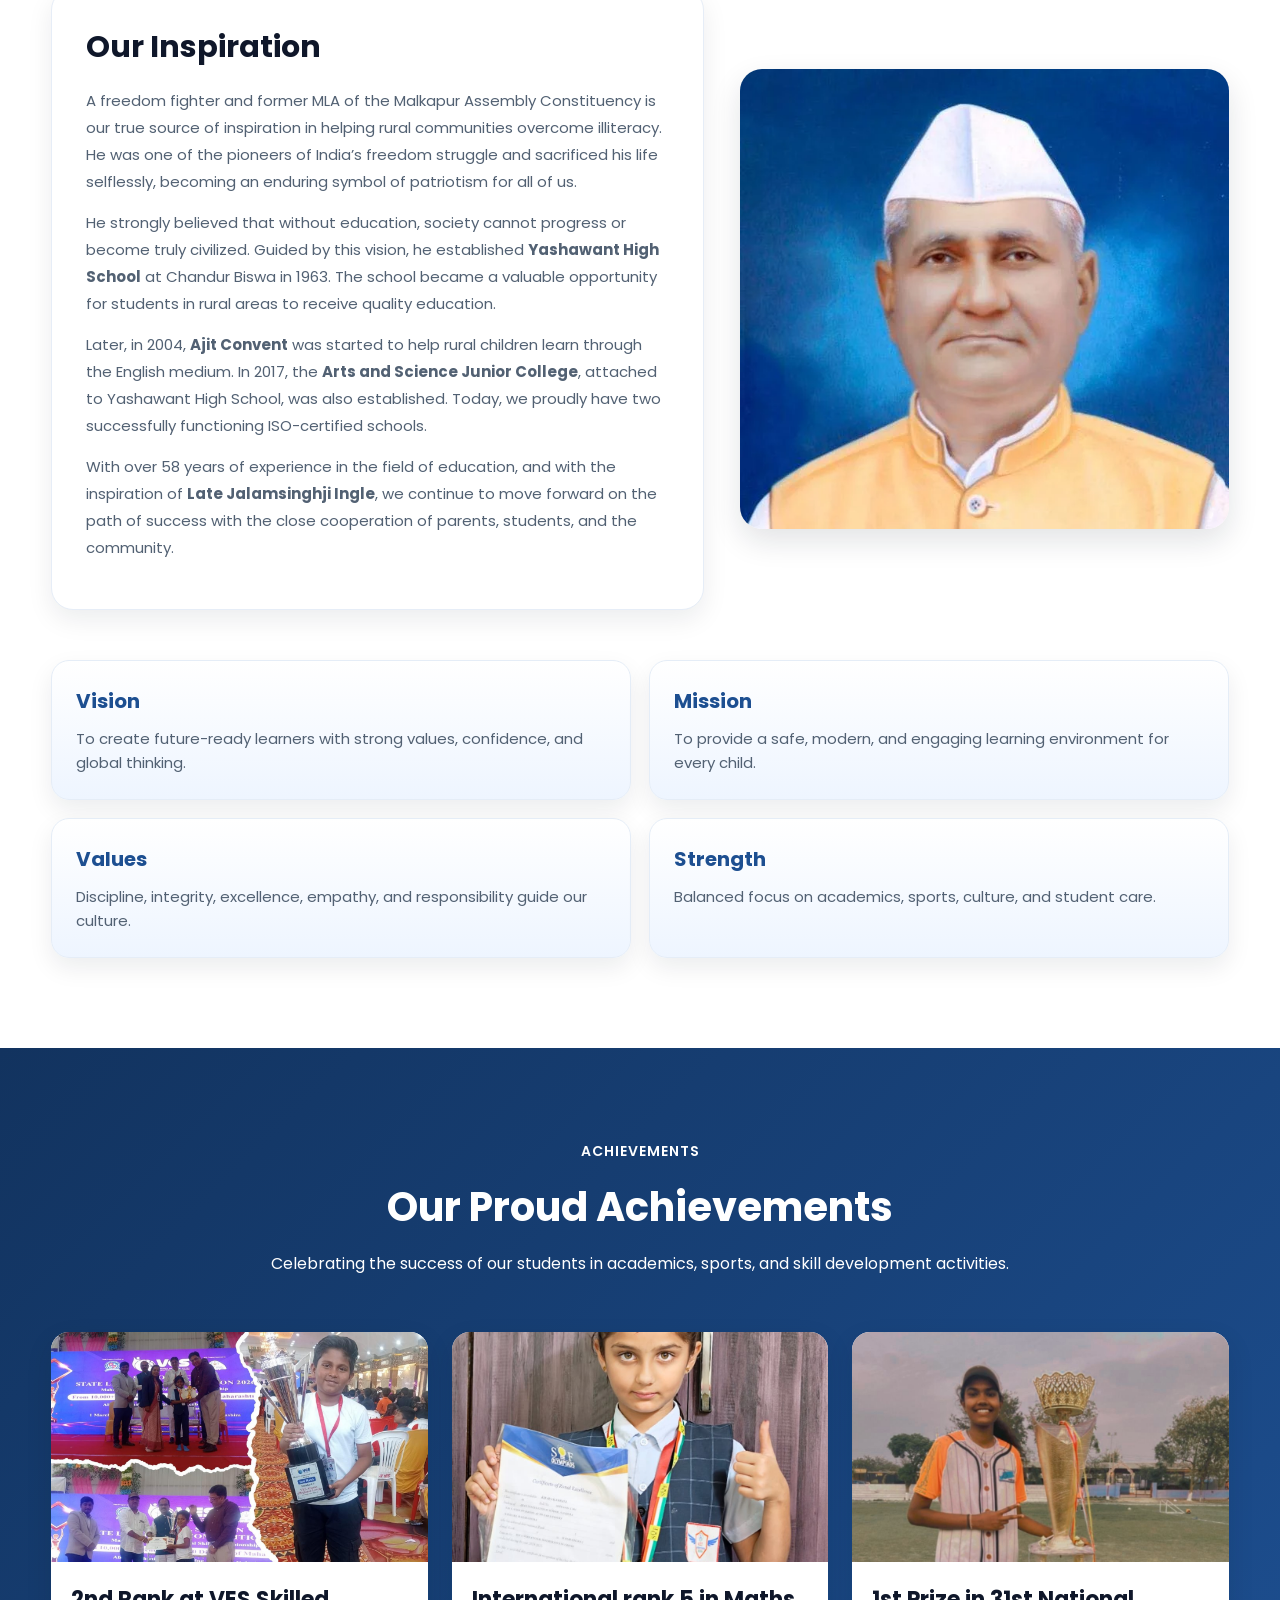
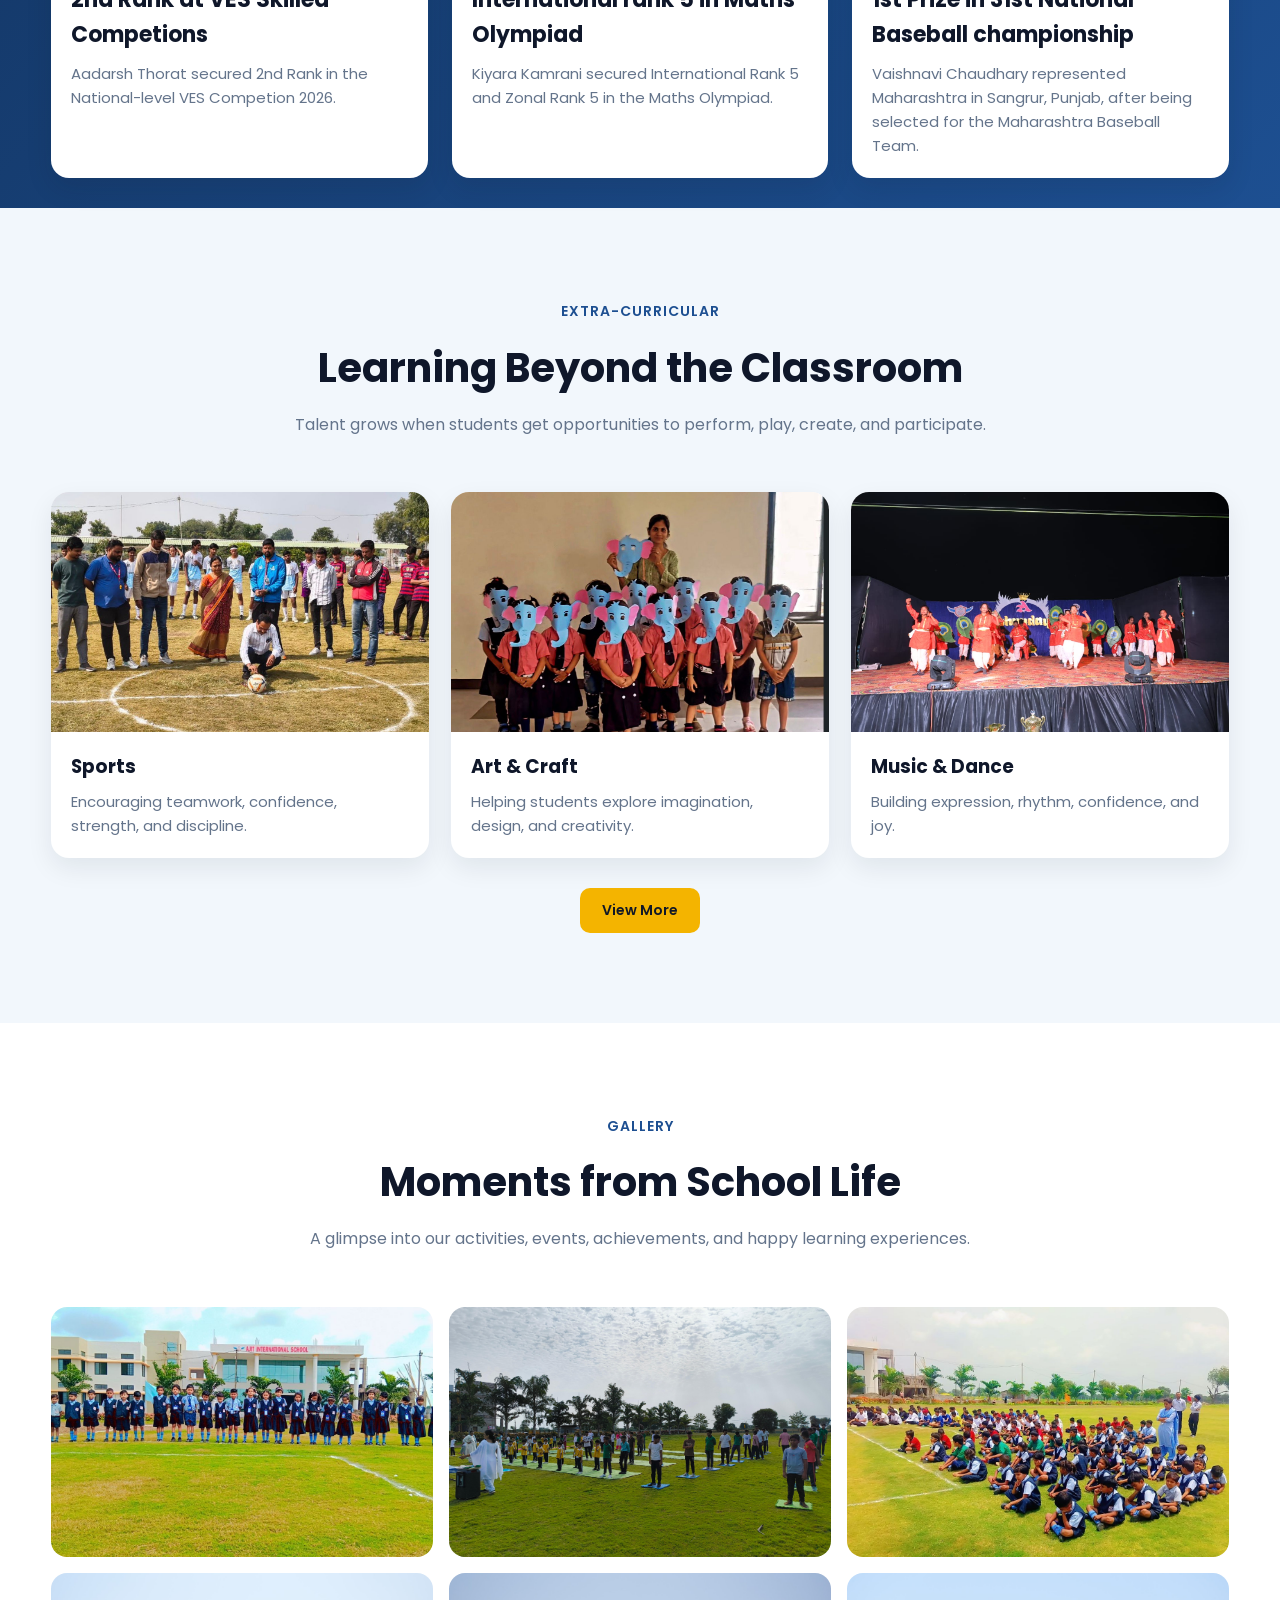
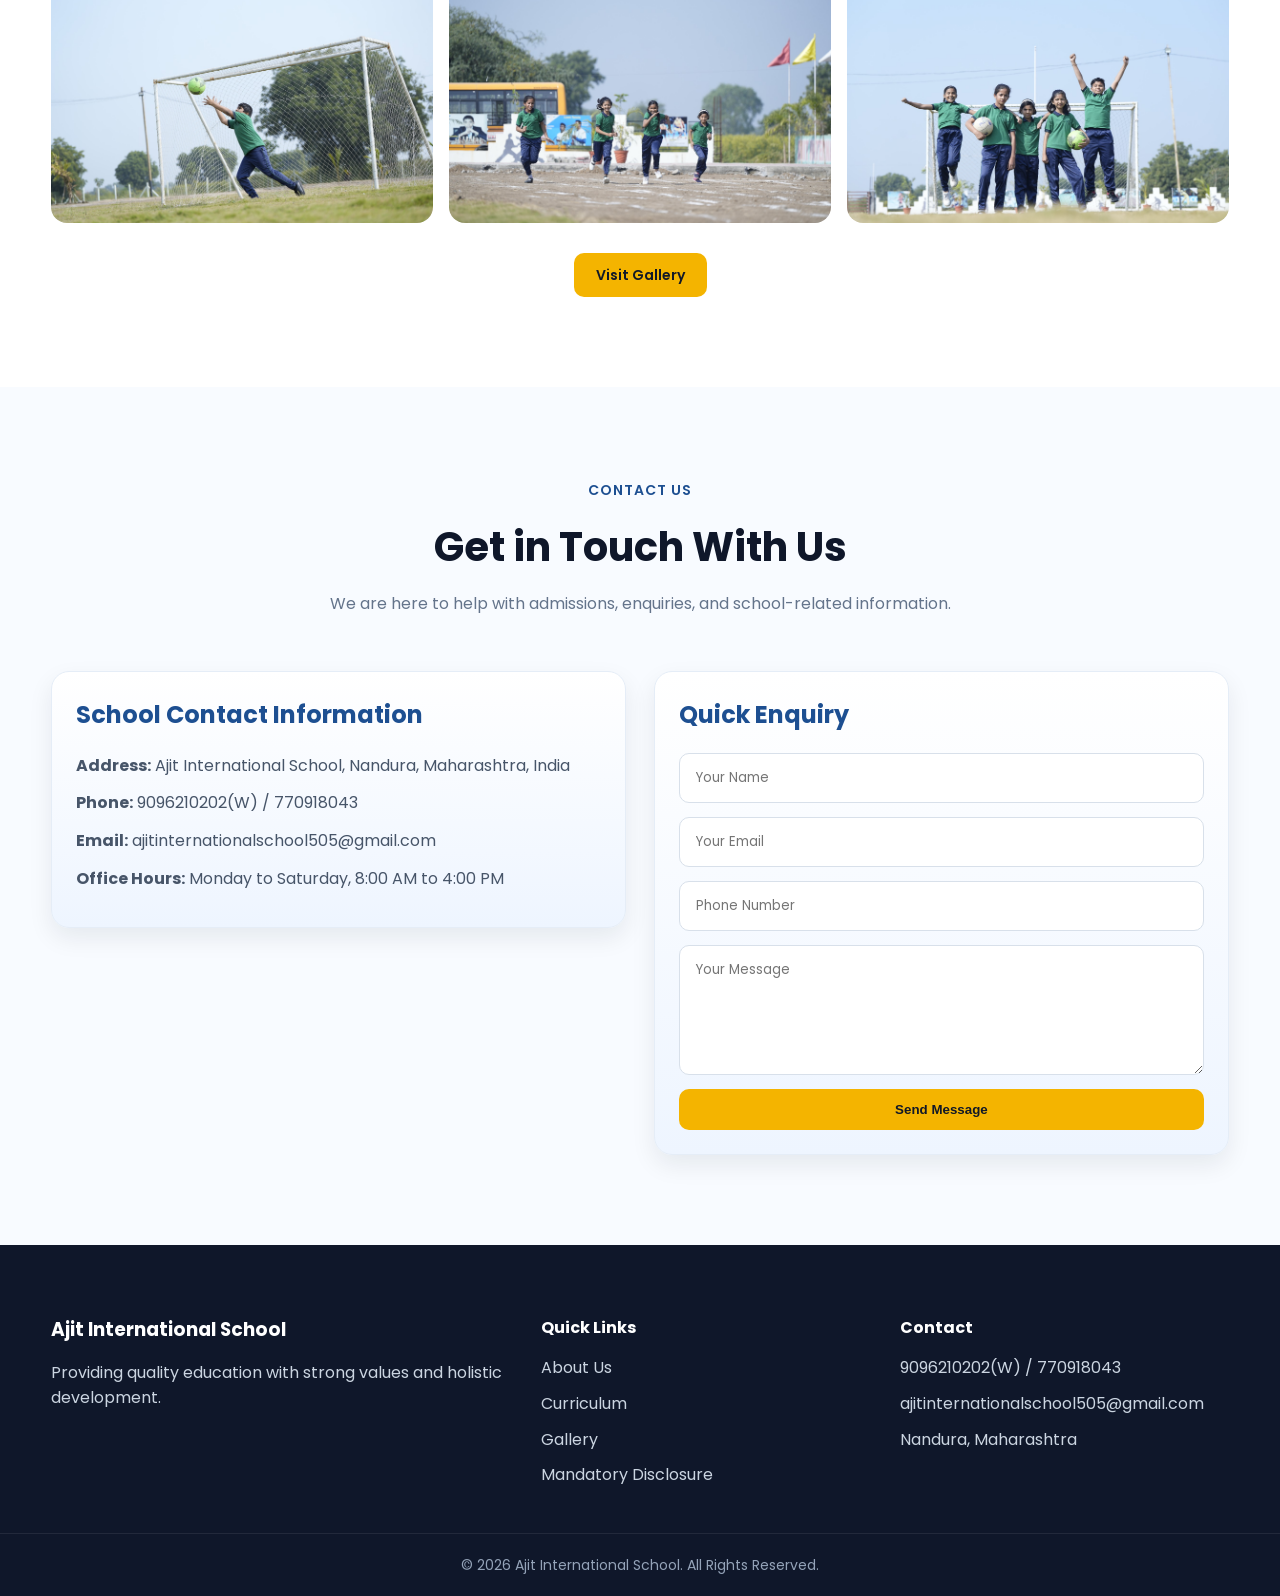
==== commit db164a92: "Initial commit - school website" ====
--- a/index.html
+++ b/index.html
@@ -10,13 +10,14 @@
 
   <div class="top-bar">
     <div class="top-bar-track">
-      <span>Admissions Open for 2026–27 | Ajit International School</span>
-      <span>Admissions Open for 2026–27 | Ajit International School</span>
-      <span>Admissions Open for 2026–27 | Ajit International School</span>
-      <span>Admissions Open for 2026–27 | Ajit International School</span>
-      <span>Admissions Open for 2026–27 | Ajit International School</span>
-      <span>Admissions Open for 2026–27 | Ajit International School</span>
-      <span>Admissions Open for 2026–27 | Ajit International School</span>
+      <div class="top-bar-content">
+        <span>Admissions Open for 2026–27 | Ajit International School</span>
+        <span>Admissions Open for 2026–27 | Ajit International School</span>
+        <span>Admissions Open for 2026–27 | Ajit International School</span>
+        <span>Admissions Open for 2026–27 | Ajit International School</span>
+        <span>Admissions Open for 2026–27 | Ajit International School</span>
+        <span>Admissions Open for 2026–27 | Ajit International School</span>
+      </div>
     </div>
   </div>
 
@@ -34,15 +35,15 @@
 
     <nav class="navbar" id="navbar">
       <ul>
-        <li><a href="index.html" class="active">Home</a></li>
-        <li><a href="about.html">About Us</a></li>
-        <li><a href="mandatory-disclosure.html">Mandatory Disclosure</a></li>
-        <li><a href="curriculum.html">Curriculum</a></li>
-        <li><a href="extra-curricular.html">Extra-Curricular</a></li>
-        <li><a href="admissions.html">Admissions</a></li>
-        <li><a href="gallery.html">Gallery</a></li>
-        <li><a href="facility.html">Facilities</a></li>
-        <li><a href="contact.html">Contact</a></li>
+        <li><a href="index.html" class="nav-link">Home</a></li>
+        <li><a href="about.html" class="nav-link">About Us</a></li>
+        <li><a href="mandatory-disclosure.html" class="nav-link">Mandatory Disclosure</a></li>
+        <li><a href="curriculum.html" class="nav-link">Curriculum</a></li>
+        <li><a href="extra-curricular.html" class="nav-link">Extra-Curricular</a></li>
+        <li><a href="admissions.html" class="nav-link">Admissions</a></li>
+        <li><a href="gallery.html" class="nav-link">Gallery</a></li>
+        <li><a href="facility.html" class="nav-link">Facility</a></li>
+        <li><a href="contact.html" class="nav-link">Contact</a></li>
       </ul>
     </nav>
   </div>
@@ -59,7 +60,7 @@
         creativity, and all-round development.
       </p>
       <div class="hero-buttons">
-        <a href="admissions.html" class="btn btn-primary">Apply Now</a>
+        <a href="https://ajitschool.prisms.in/onlineadmission" class="btn btn-primary">Apply Now</a>
         <a href="about.html" class="btn btn-secondary">Know More</a>
       </div>
     </div>
@@ -143,7 +144,7 @@
       <span>Achievements</span>
       <h2>Our Proud Achievements</h2>
       <p>
-        Celebrating the success of our students in academics, sports, and cultural activities.
+        Celebrating the success of our students in academics, sports, and skill development activities.
       </p>
     </div>
 
@@ -151,9 +152,9 @@
       <div class="achievement-card">
         <img src="images/achievement1.jpeg" alt="Science Exhibition Winner">
         <div class="achievement-content">
-          <h3>1st Prize at VES Skilled Competions </h3>
+          <h3>2nd Rank at VES Skilled Competions </h3>
           <p>
-            Our student secured First place in the National-level VES Competion 2026.
+            Aadarsh Thorat secured 2nd Rank in the National-level VES Competion 2026.
           </p>
         </div>
       </div>
@@ -161,10 +162,9 @@
       <div class="achievement-card">
         <img src="images/achievement2.jpeg" alt="Sports Winner">
         <div class="achievement-content">
-          <h3>Champions in Inter-School Sports</h3>
+          <h3>International rank 5 in Maths Olympiad</h3>
           <p>
-            The school team won the inter-school sports competition and brought pride
-            through outstanding teamwork and performance.
+            Kiyara Kamrani secured International Rank 5 and Zonal Rank 5 in the Maths Olympiad.
           </p>
         </div>
       </div>
@@ -172,10 +172,9 @@
       <div class="achievement-card">
         <img src="images/achievement3.jpeg" alt="Cultural Event Winner">
         <div class="achievement-content">
-          <h3>1st Prize in Cultural Fest</h3>
+          <h3>1st Prize in 31st National Baseball championship </h3>
           <p>
-            Students achieved first rank in dance and music competitions at the annual
-            cultural festival organized at the district level.
+            Vaishnavi Chaudhary represented Maharashtra in Sangrur, Punjab, after being selected for the Maharashtra Baseball Team.
           </p>
         </div>
       </div>
@@ -183,26 +182,6 @@
   </div>
 </section>
 
-      <div class="highlights-grid">
-        <div class="highlight-box">
-          <h3>Academic Success</h3>
-          <p>Consistent performance and strong board examination results.</p>
-        </div>
-        <div class="highlight-box">
-          <h3>Sports Recognition</h3>
-          <p>Achievements in inter-school and district-level competitions.</p>
-        </div>
-        <div class="highlight-box">
-          <h3>Cultural Excellence</h3>
-          <p>Participation and awards in art, music, dance, and celebrations.</p>
-        </div>
-        <div class="highlight-box">
-          <h3>Student Development</h3>
-          <p>Building leadership, confidence, and communication in every child.</p>
-        </div>
-      </div>
-    </div>
-  </section>
 
   <section class="section activities-section">
     <div class="container">
--- a/style.css
+++ b/style.css
@@ -46,28 +46,25 @@
   white-space: nowrap;
   padding: 10px 0;
   font-weight: 600;
-  position: relative;
 }
 
 .top-bar-track {
-  display: inline-flex;
-  align-items: center;
-  gap: 60px;
-  min-width: max-content;
-  animation: scrollText 40s linear infinite;
-}
-
-.top-bar-track span {
-  font-size: 16px;
-  letter-spacing: 0.2px;
+  display: flex;
+  width: max-content;
+  animation: scrollText 15s linear infinite;
+}
+
+.top-bar-content {
+  display: flex;
+  gap: 80px;
 }
 
 @keyframes scrollText {
-  from {
-    transform: translateX(100%);
-  }
-  to {
-    transform: translateX(-100%);
+  0% {
+    transform: translateX(0);
+  }
+  100% {
+    transform: translateX(-50%);
   }
 }
 
@@ -158,6 +155,14 @@
   font-size: 28px;
   color: #ffffff;
   cursor: pointer;
+}
+
+.nav-link {
+  color: white;
+}
+
+.nav-link.active {
+  color: yellow;
 }
 
 .hero {
@@ -787,6 +792,104 @@
   padding: 0 18px 22px;
 }
 
+.curriculum-card {
+  background: #fff;
+  padding: 25px;
+  margin-bottom: 20px;
+  border-radius: 12px;
+  box-shadow: 0 8px 25px rgba(0,0,0,0.08);
+}
+
+.curriculum-card h3 {
+  margin-bottom: 10px;
+  color: #1e90ff;
+}
+
+.curriculum-card ul {
+  padding-left: 20px;
+}
+
+.curriculum-card li {
+  margin-bottom: 6px;
+}
+
+.note {
+  font-size: 14px;
+  color: #777;
+}
+
+.admission-section {
+  padding: 60px 0;
+  background: #f5f7fb;
+}
+
+.admission-container {
+  display: flex;
+  align-items: center;
+  justify-content: center;
+  gap: 60px;
+  max-width: 1100px;
+  margin: auto;
+}
+
+/* IMAGE */
+.admission-poster {
+  flex: 1;
+  display: flex;
+  justify-content: center;
+}
+
+.admission-poster img {
+  max-width: 260px;
+  width: 100%;
+  border-radius: 12px;
+  box-shadow: 0 12px 30px rgba(0,0,0,0.15);
+}
+
+/* CONTENT */
+.admission-content {
+  flex: 1;
+  max-width: 500px;
+}
+
+.admission-content h2 {
+  margin-bottom: 15px;
+  color: #0d2b5c;
+}
+
+/* BOXES */
+.info-box {
+  background: #fff;
+  padding: 18px;
+  border-radius: 10px;
+  margin-bottom: 15px;
+  box-shadow: 0 8px 20px rgba(0,0,0,0.08);
+}
+
+.info-box ul {
+  padding-left: 18px;
+}
+
+.info-box li {
+  margin-bottom: 6px;
+}
+
+/* HIGHLIGHT BOX */
+.highlight-box {
+  background: #eaf3ff;
+  border-left: 4px solid #1e90ff;
+  font-weight: 500;
+}
+
+/* MOBILE */
+@media (max-width: 768px) {
+  .admission-container {
+    flex-direction: column;
+    text-align: center;
+  }
+}
+
+
 @media (max-width: 1100px) {
 
   .logo {
@@ -1002,4 +1105,5 @@
 
 .extra-curricular-section.section {
   padding-top: 30px !important;
-}+}
+
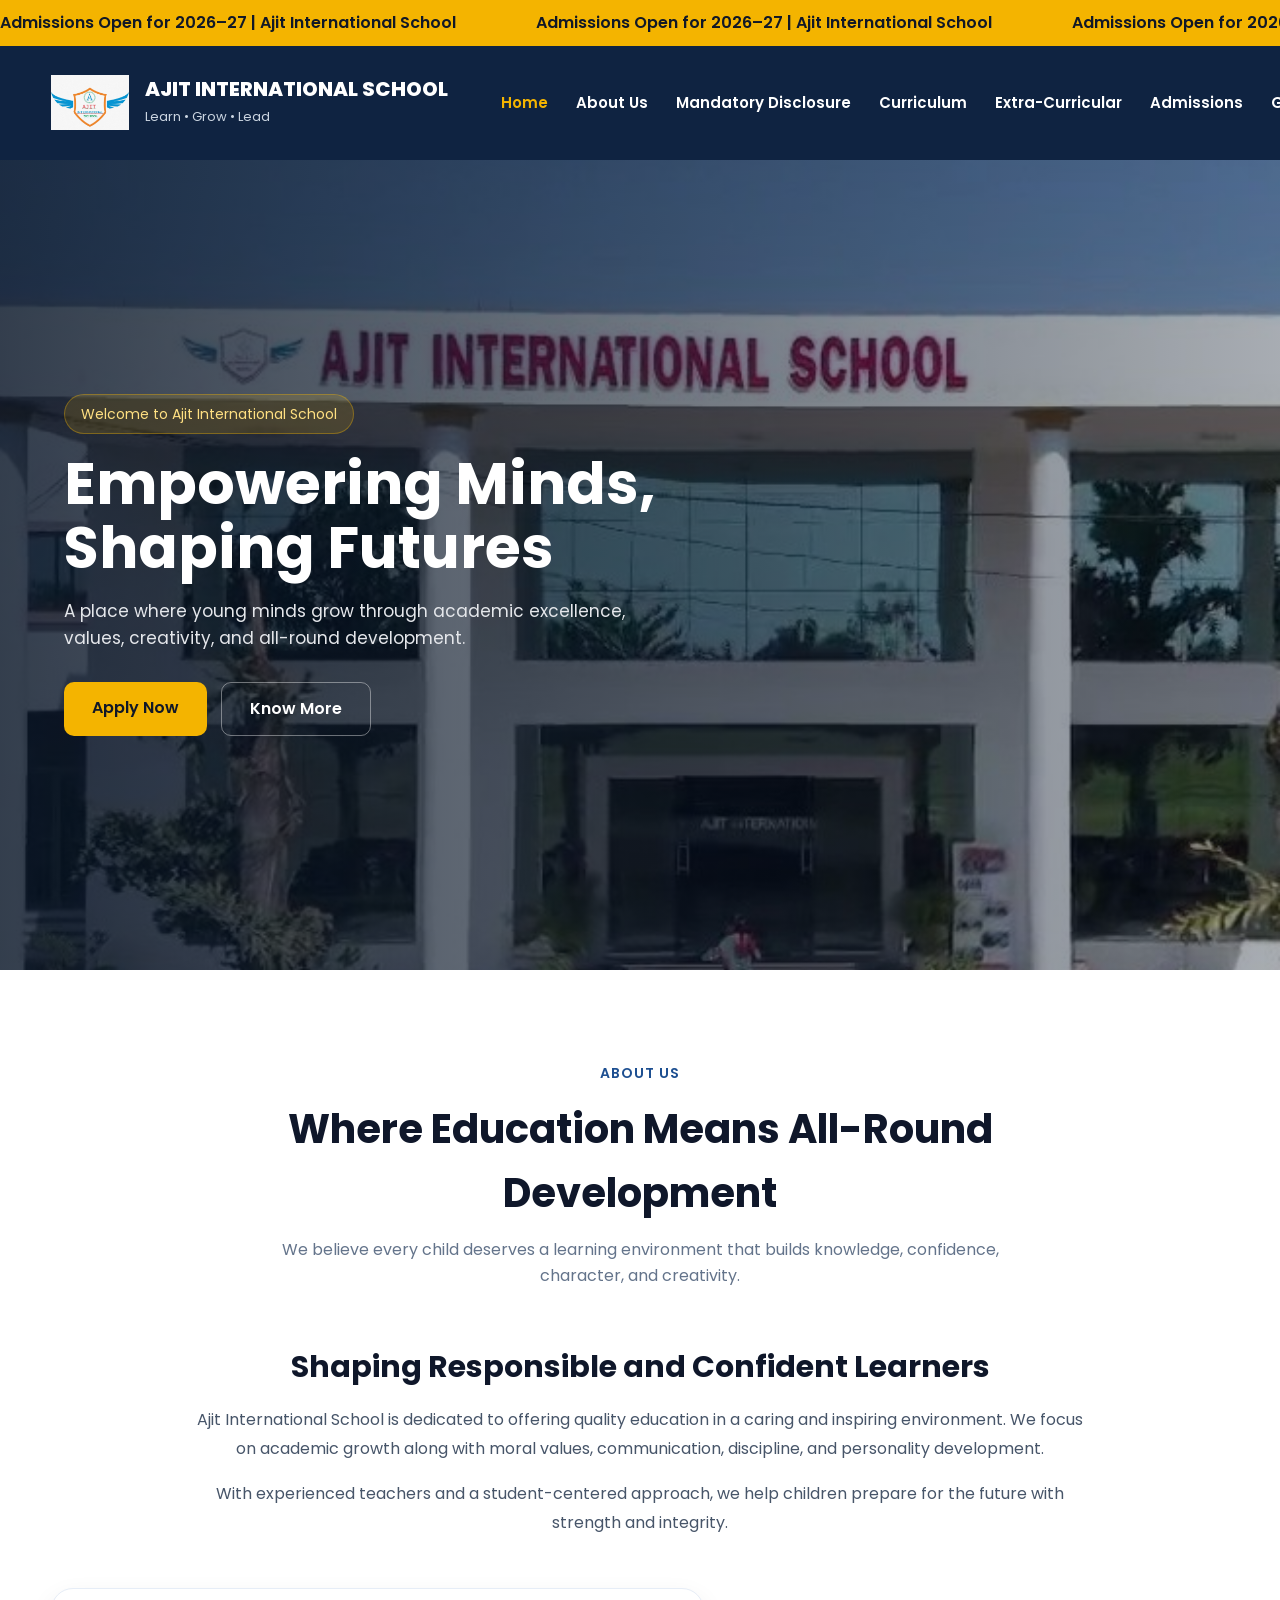
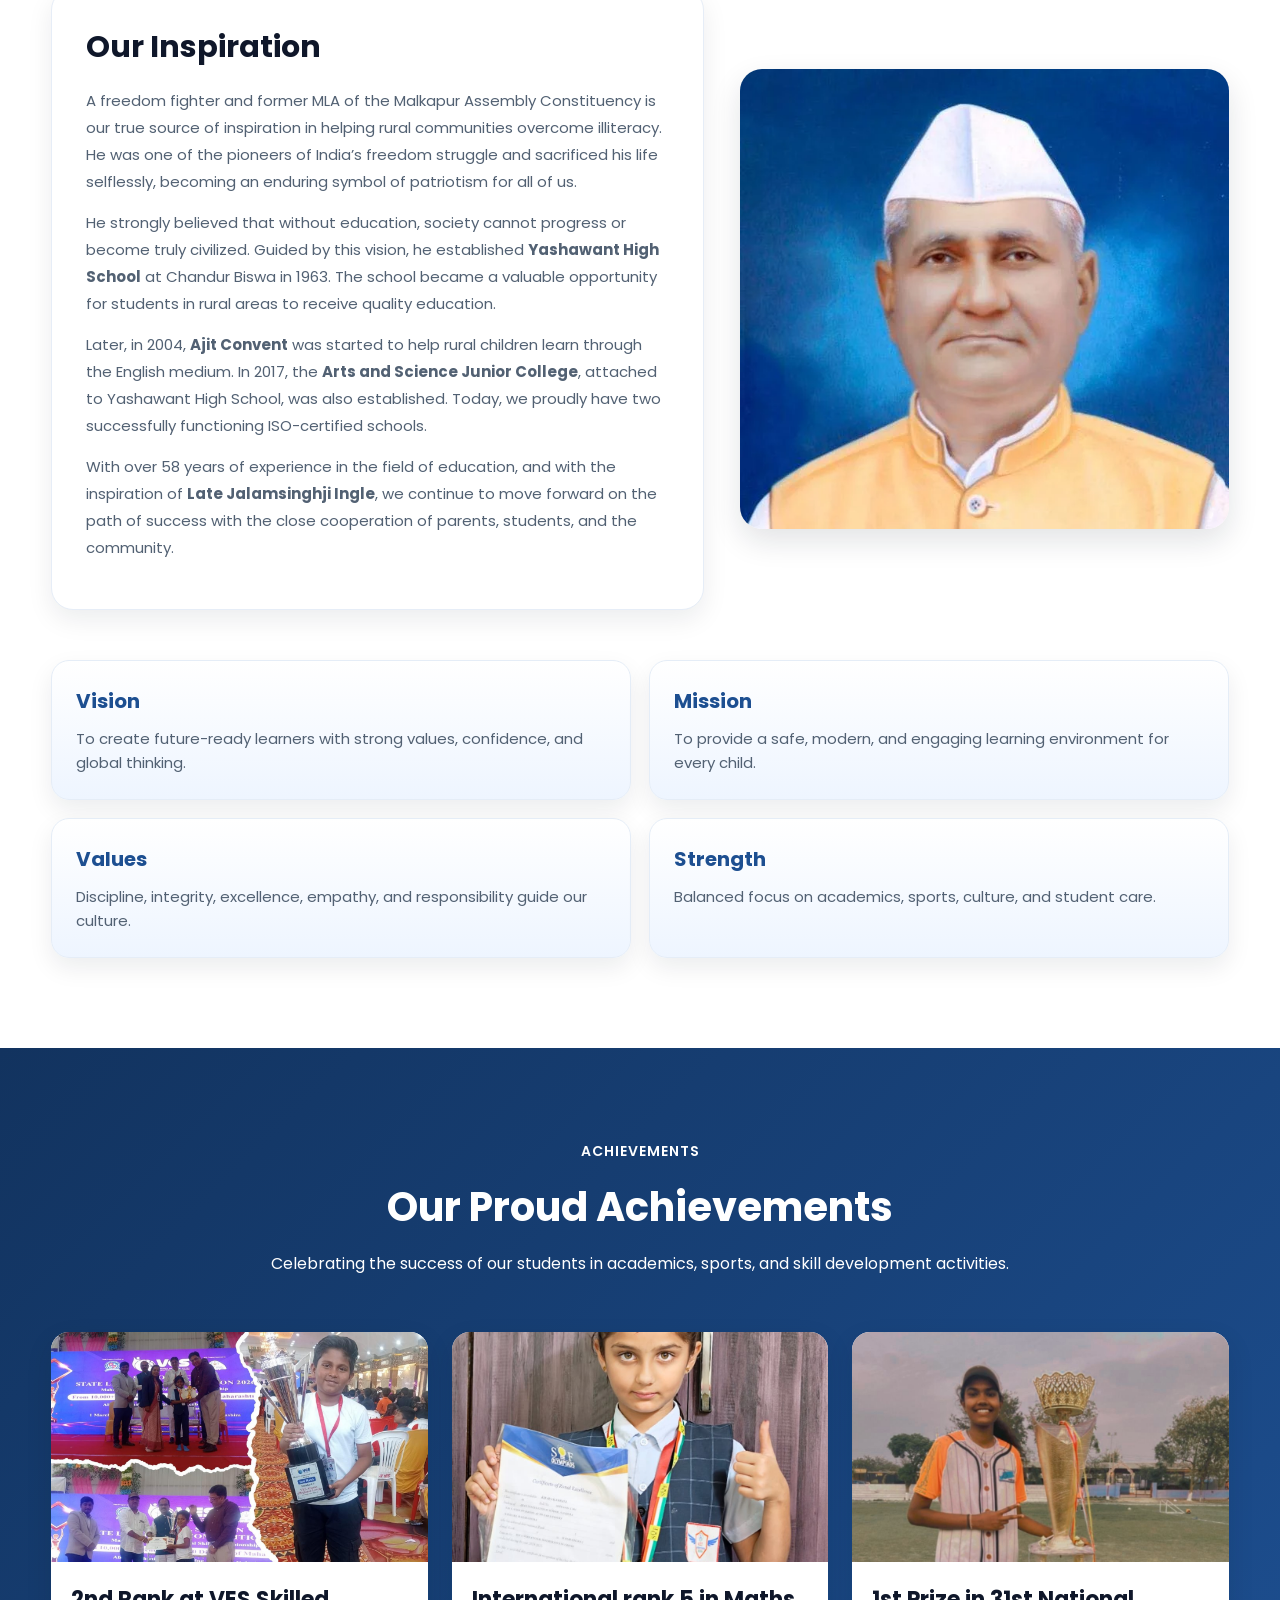
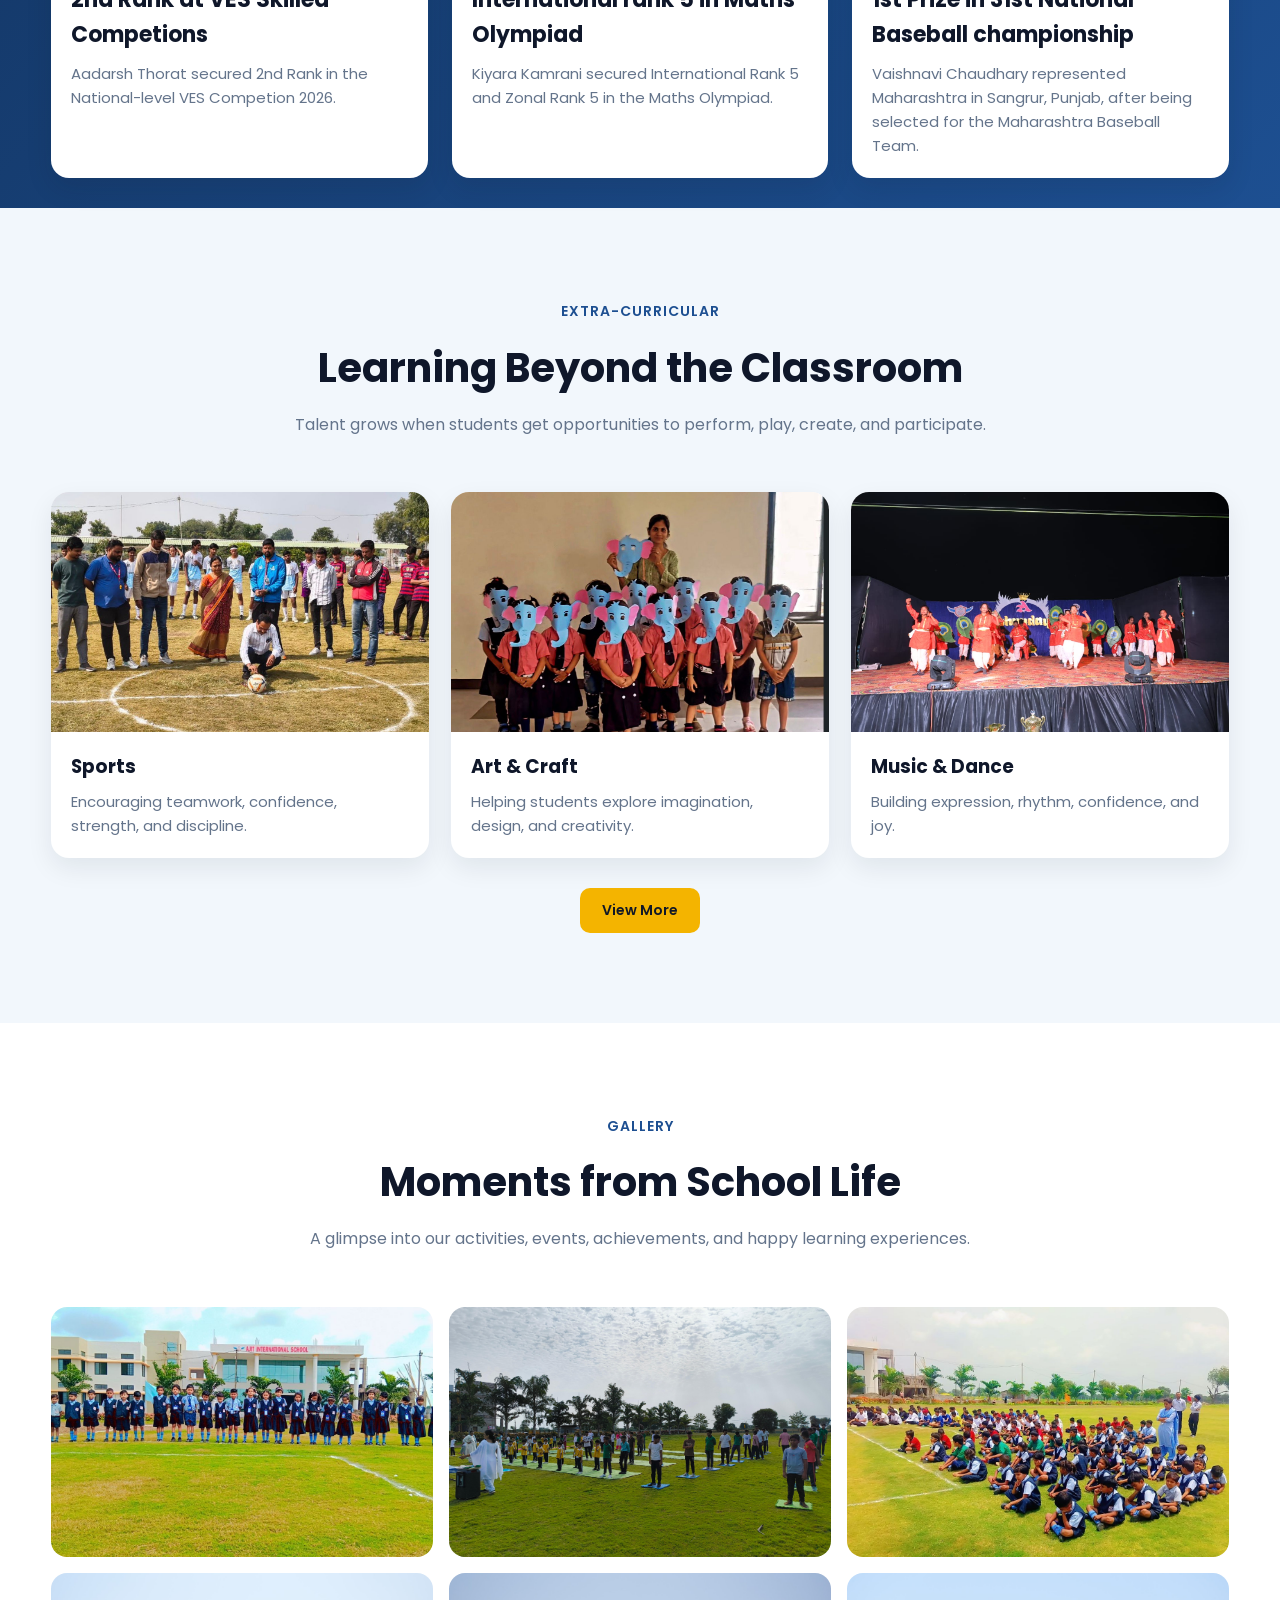
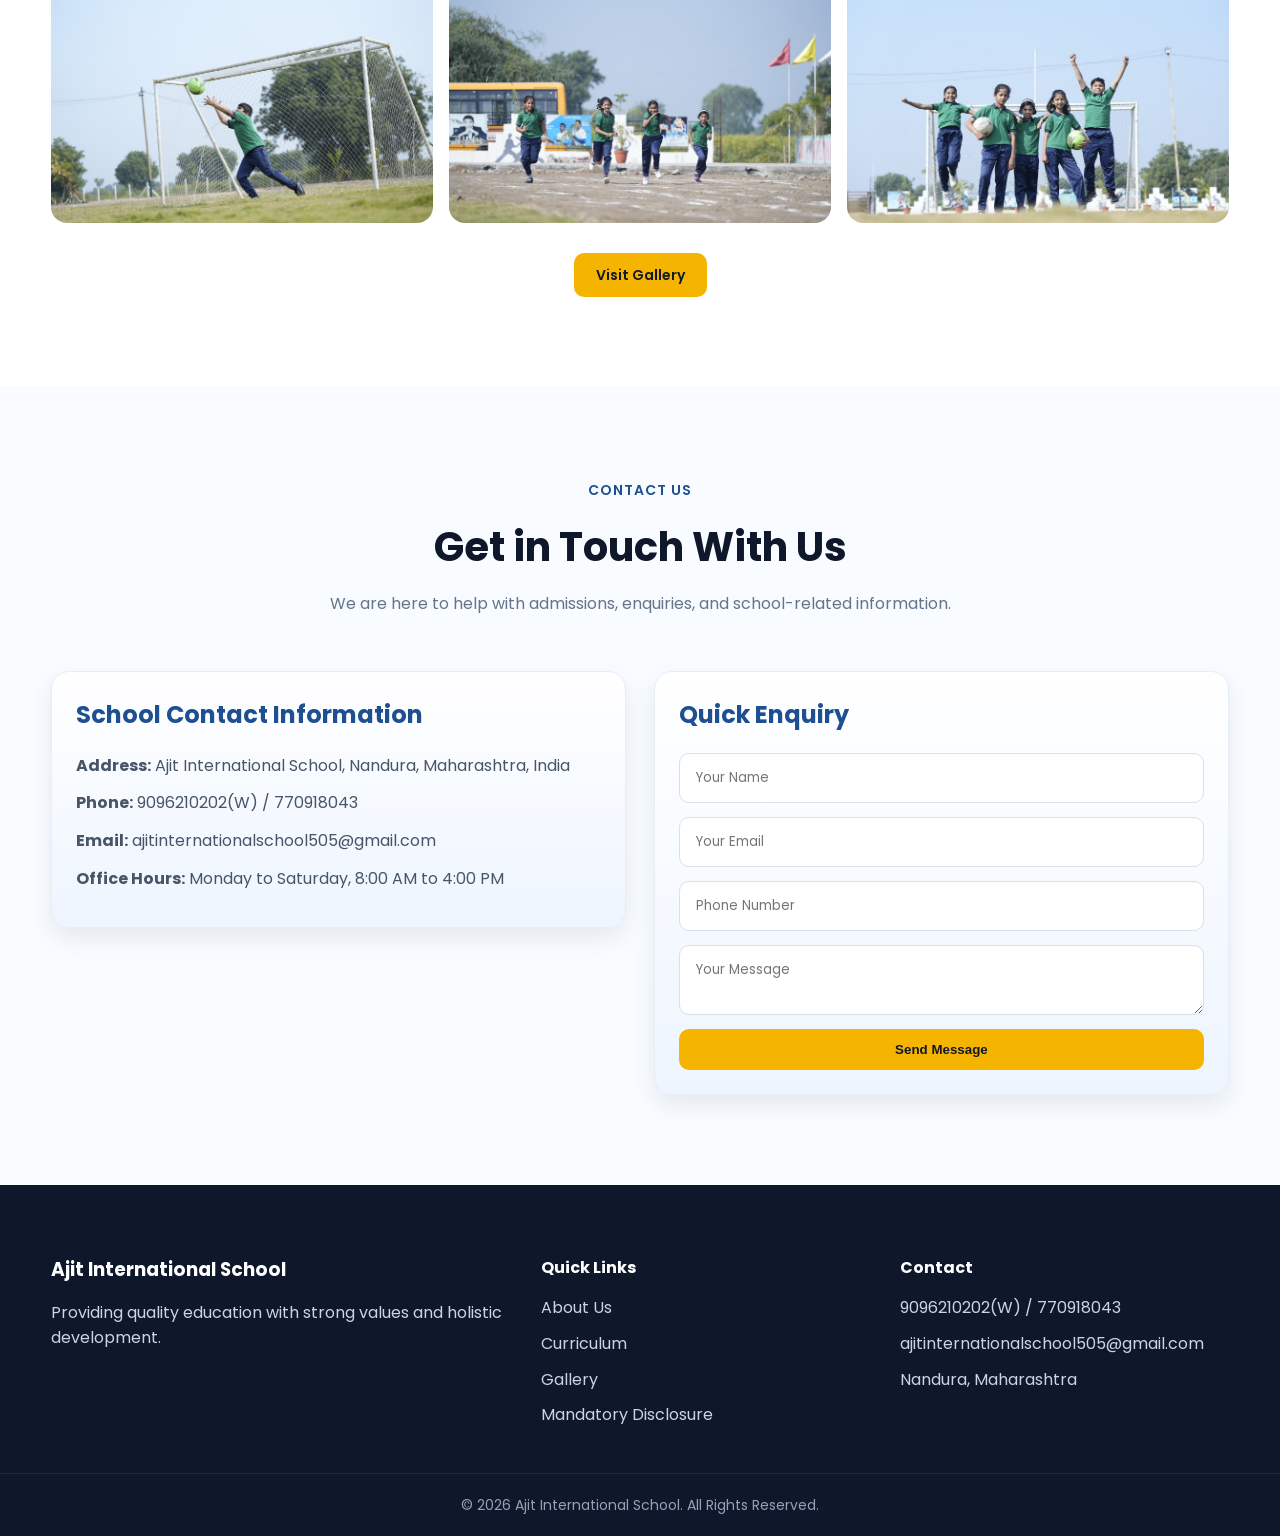
==== commit d40347b9: "Updated contact form with Google Forms integration and UI improvements" ====
--- a/index.html
+++ b/index.html
@@ -270,15 +270,20 @@
         </div>
 
         <div class="contact-form-box">
-          <h3>Quick Enquiry</h3>
-          <form>
-            <input type="text" placeholder="Your Name" required />
-            <input type="email" placeholder="Your Email" required />
-            <input type="text" placeholder="Phone Number" required />
-            <textarea rows="5" placeholder="Your Message"></textarea>
-            <button type="submit" class="btn btn-primary">Send Message</button>
-          </form>
-        </div>
+  <h3>Quick Enquiry</h3>
+
+  <form id="contactForm">
+    <input type="text" id="name" name="entry.24211047" placeholder="Your Name">
+    <input type="email" id="email" name="entry.2049927103" placeholder="Your Email">
+    <input type="text" id="phone" name="entry.347530787" placeholder="Phone Number">
+    <textarea id="message" name="entry.1152254244" placeholder="Your Message"></textarea>
+
+    <button type="submit" class="btn btn-primary">Send Message</button>
+  </form>
+  <p id="successMsg" style="color: green; display: none; margin-top: 10px;">
+  Message sent successfully!
+</p>
+</div>
       </div>
     </div>
   </section>
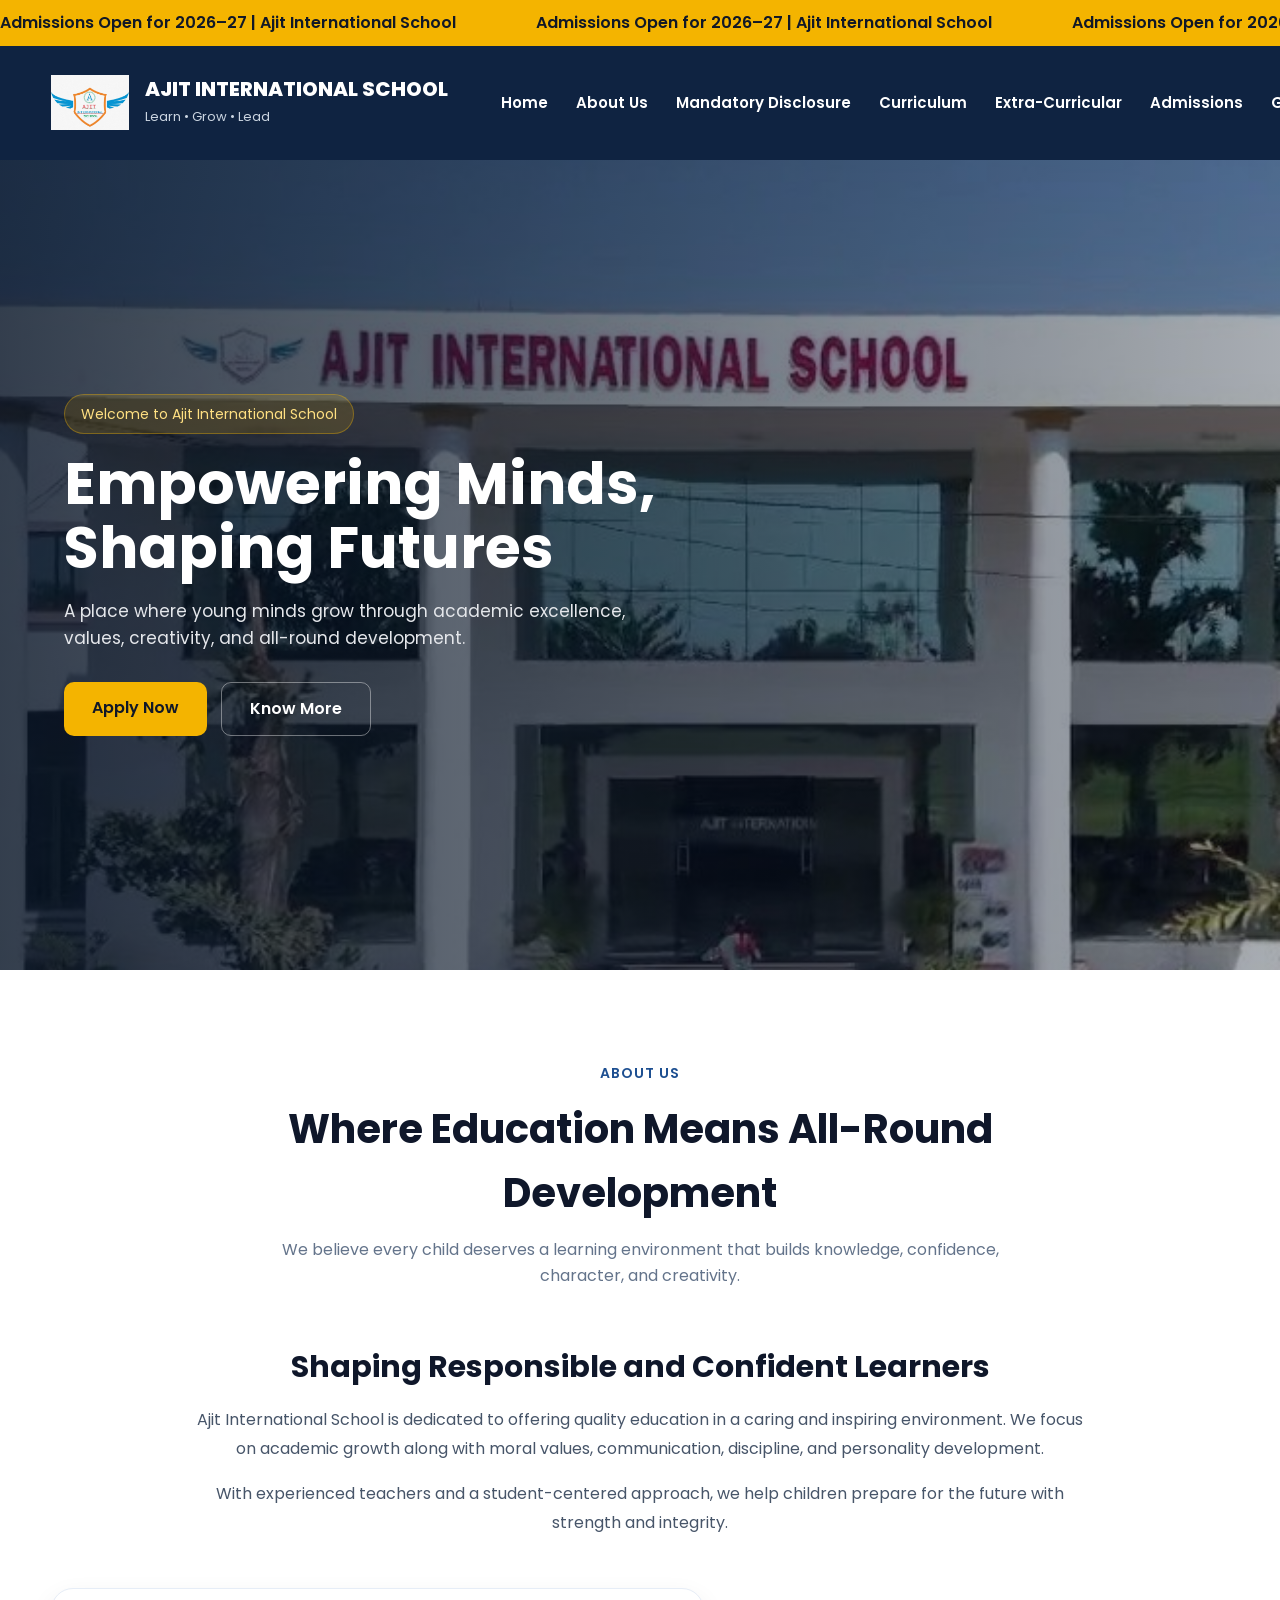
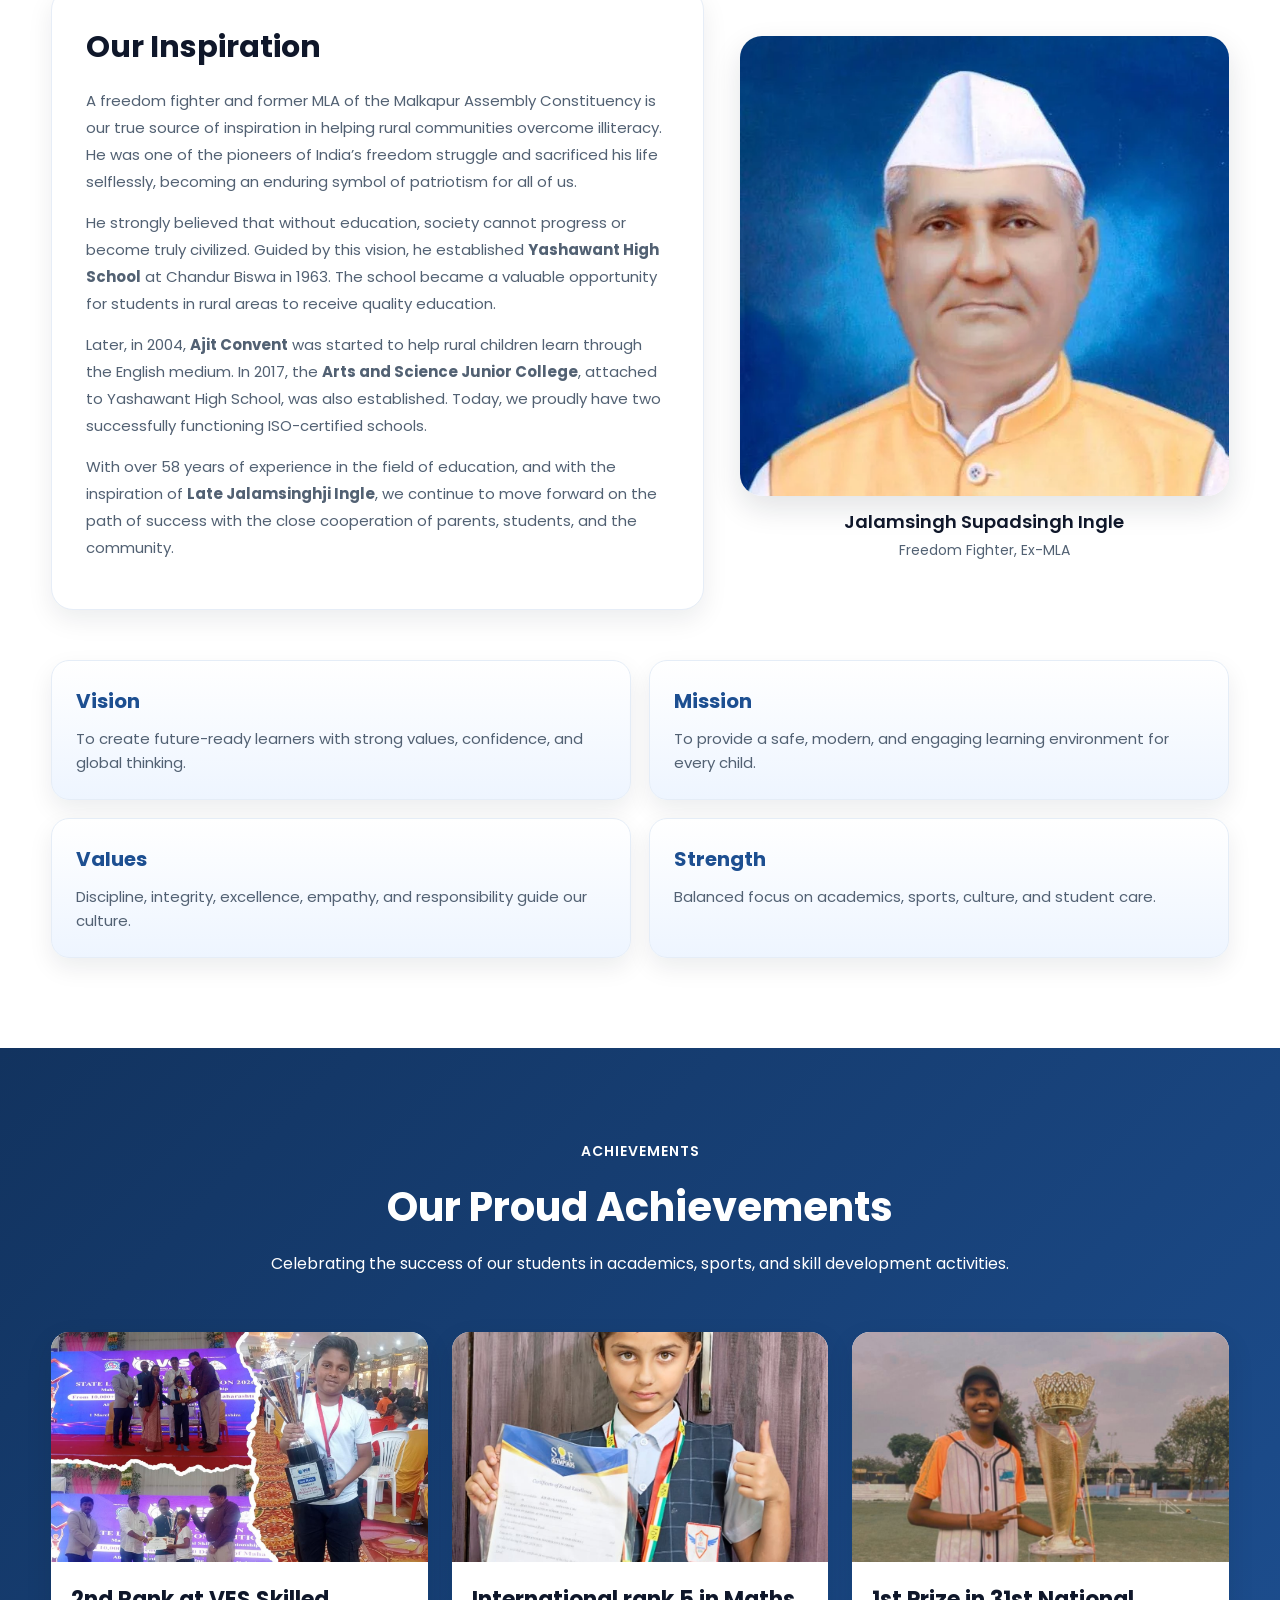
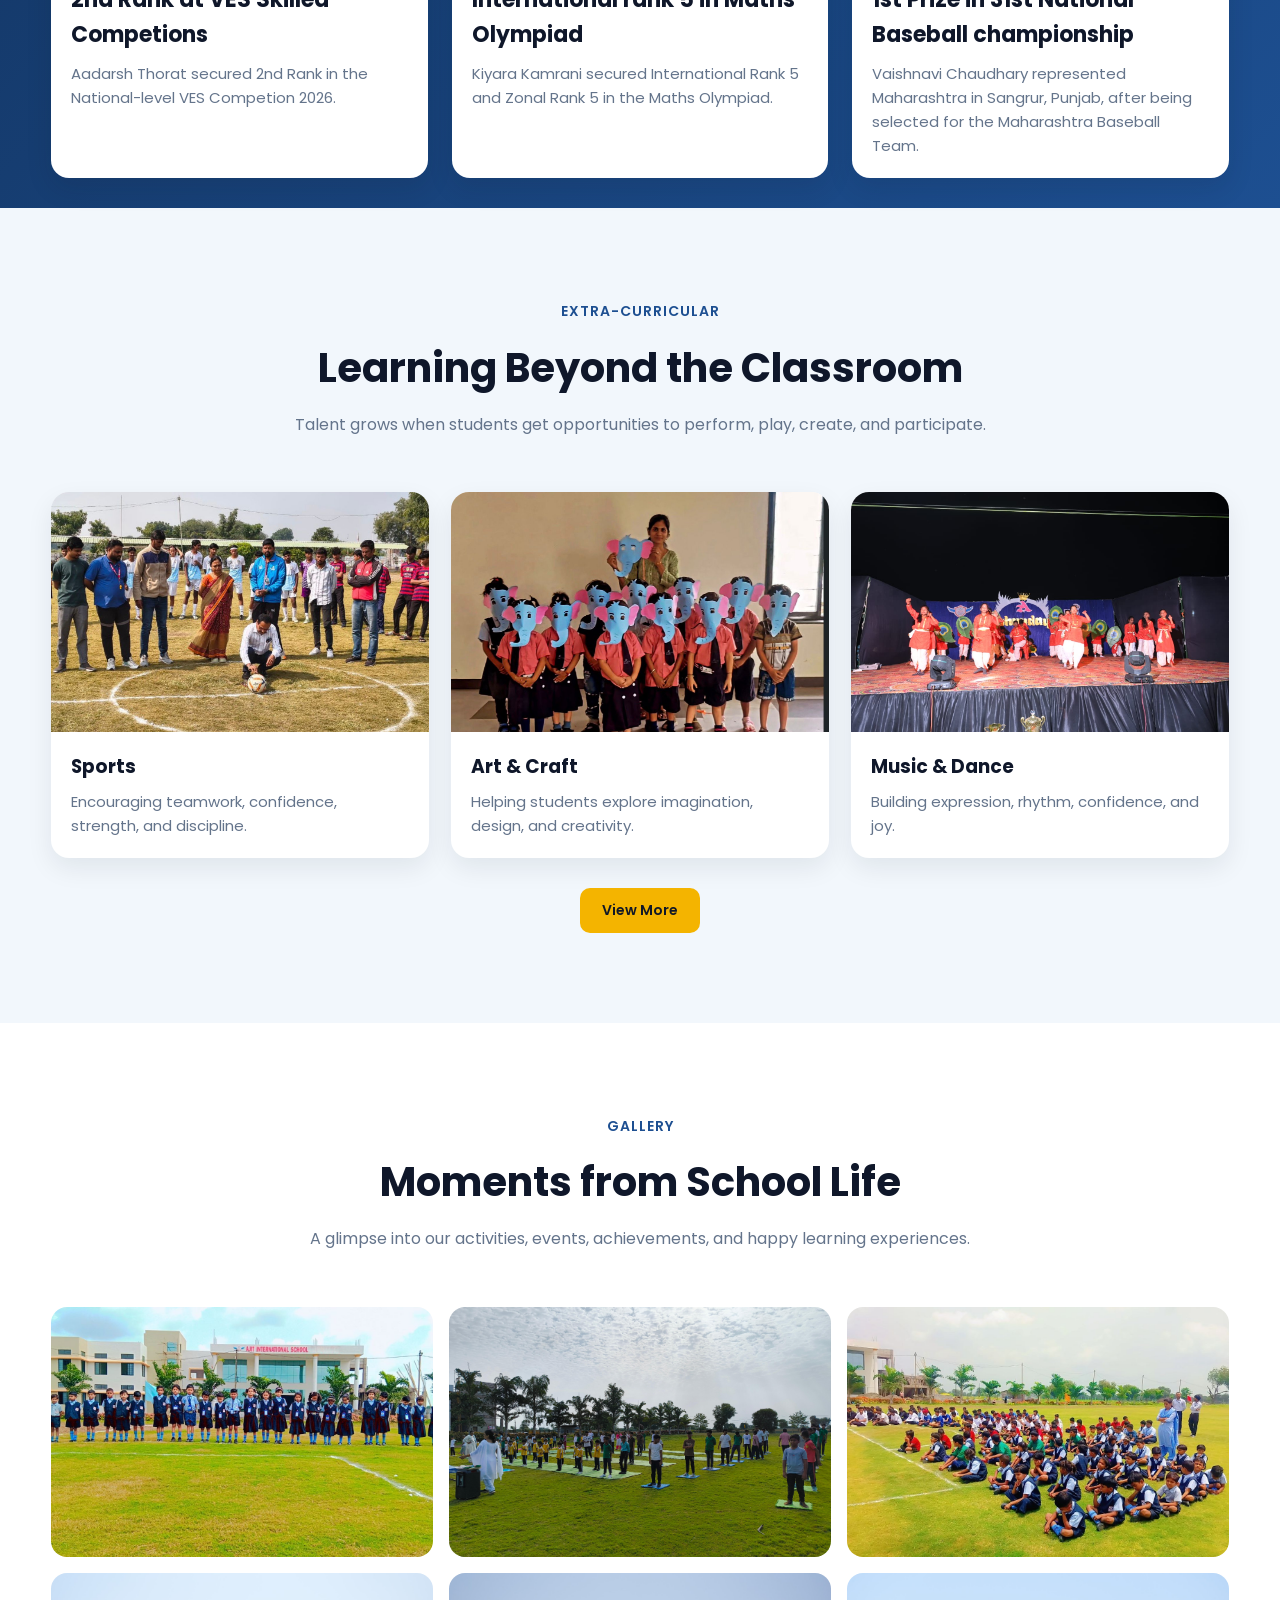
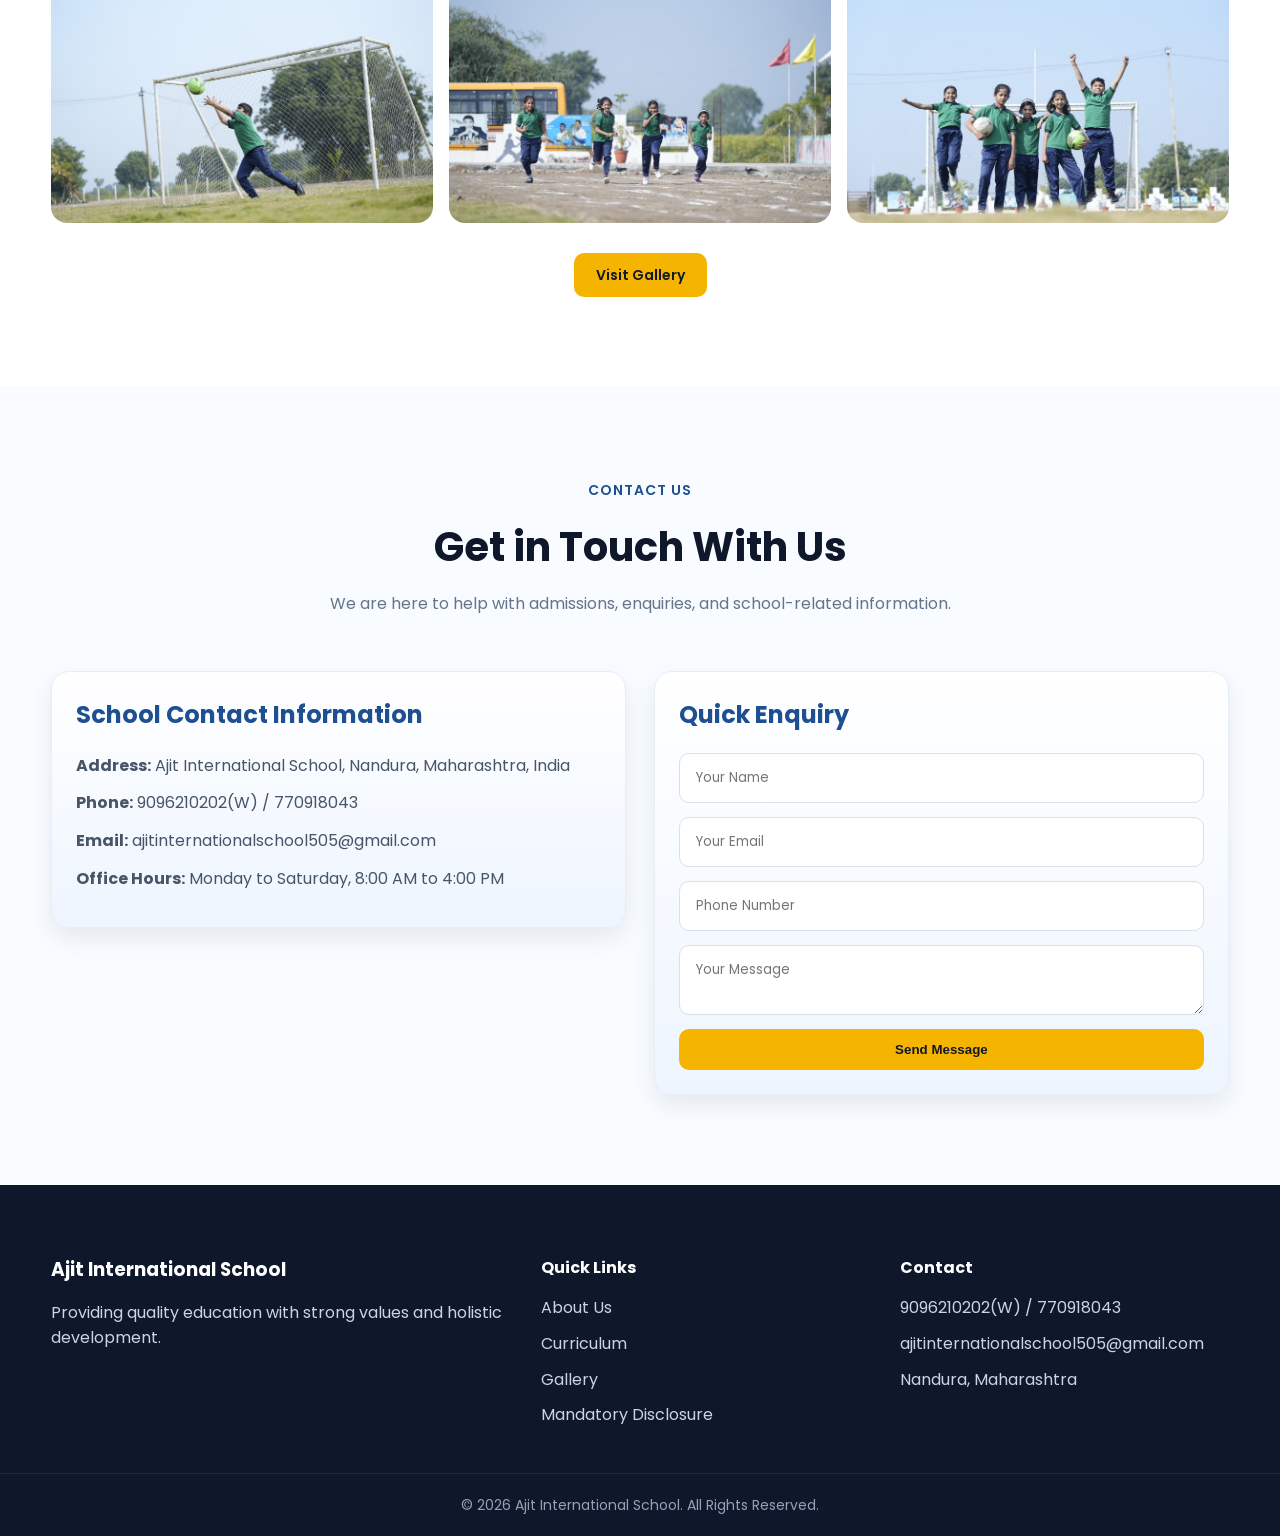
==== commit 4ebce8ea: "Updated inspiration section layout" ====
--- a/index.html
+++ b/index.html
@@ -35,7 +35,7 @@
 
     <nav class="navbar" id="navbar">
       <ul>
-        <li><a href="index.html" class="nav-link">Home</a></li>
+        <li><a href="/" class="nav-link">Home</a></li>
         <li><a href="about.html" class="nav-link">About Us</a></li>
         <li><a href="mandatory-disclosure.html" class="nav-link">Mandatory Disclosure</a></li>
         <li><a href="curriculum.html" class="nav-link">Curriculum</a></li>
@@ -90,28 +90,43 @@
       </p>
     </div>
 
-    <!-- OUR INSPIRATION SECTION START -->
-    <div class="inspiration-wrapper">
-      <div class="inspiration-content">
-        <h3>Our Inspiration</h3>
-        <p>
-          A freedom fighter and former MLA of the Malkapur Assembly Constituency is our true source of inspiration in helping rural communities overcome illiteracy. He was one of the pioneers of India’s freedom struggle and sacrificed his life selflessly, becoming an enduring symbol of patriotism for all of us.
-        </p>
-        <p>
-          He strongly believed that without education, society cannot progress or become truly civilized. Guided by this vision, he established <strong>Yashawant High School</strong> at Chandur Biswa in 1963. The school became a valuable opportunity for students in rural areas to receive quality education.
-        </p>
-        <p>
-          Later, in 2004, <strong>Ajit Convent</strong> was started to help rural children learn through the English medium. In 2017, the <strong>Arts and Science Junior College</strong>, attached to Yashawant High School, was also established. Today, we proudly have two successfully functioning ISO-certified schools.
-        </p>
-        <p>
-          With over 58 years of experience in the field of education, and with the inspiration of <strong>Late Jalamsinghji Ingle</strong>, we continue to move forward on the path of success with the close cooperation of parents, students, and the community.
-        </p>
-      </div>
-
-      <div class="inspiration-image">
-        <img src="images/inspiration.webp" alt="Late Jalamsinghji Ingle">
-      </div>
-    </div>
+<!-- OUR INSPIRATION SECTION START -->
+<div class="inspiration-wrapper">
+
+  <!-- LEFT: TEXT -->
+  <div class="inspiration-content">
+    <h3>Our Inspiration</h3>
+
+    <p>
+      A freedom fighter and former MLA of the Malkapur Assembly Constituency is our true source of inspiration in helping rural communities overcome illiteracy. He was one of the pioneers of India’s freedom struggle and sacrificed his life selflessly, becoming an enduring symbol of patriotism for all of us.
+    </p>
+
+    <p>
+      He strongly believed that without education, society cannot progress or become truly civilized. Guided by this vision, he established <strong>Yashawant High School</strong> at Chandur Biswa in 1963. The school became a valuable opportunity for students in rural areas to receive quality education.
+    </p>
+
+    <p>
+      Later, in 2004, <strong>Ajit Convent</strong> was started to help rural children learn through the English medium. In 2017, the <strong>Arts and Science Junior College</strong>, attached to Yashawant High School, was also established. Today, we proudly have two successfully functioning ISO-certified schools.
+    </p>
+
+    <p>
+      With over 58 years of experience in the field of education, and with the inspiration of <strong>Late Jalamsinghji Ingle</strong>, we continue to move forward on the path of success with the close cooperation of parents, students, and the community.
+    </p>
+  </div>
+
+  <!-- RIGHT: IMAGE -->
+  <div class="inspiration-image">
+    <img src="images/inspiration.webp" alt="Jalamsingh Ingle">
+
+    <div class="inspiration-caption">
+      <h4>Jalamsingh Supadsingh Ingle</h4>
+      <p>Freedom Fighter, Ex-MLA</p>
+    </div>
+  </div>
+
+</div>
+
+    
     <!-- OUR INSPIRATION SECTION END -->
 
     <div class="flashcards">
@@ -308,7 +323,11 @@
       <div class="footer-box">
         <h4>Contact</h4>
         <p>9096210202(W) / 770918043</p>
-        <p>ajitinternationalschool505@gmail.com</p>
+        <p>
+          <a href="mailto:ajitinternationalschool505@gmail.com">
+            ajitinternationalschool505@gmail.com
+          </a>
+        </p>  
         <p>Nandura, Maharashtra</p>
       </div>
     </div>
--- a/style.css
+++ b/style.css
@@ -740,6 +740,28 @@
   box-shadow: 0 12px 30px rgba(15, 23, 42, 0.12);
 }
 
+/* Caption below inspiration image */
+.inspiration-image {
+  text-align: center;
+}
+
+.inspiration-caption {
+  margin-top: 12px;
+}
+
+.inspiration-caption h4 {
+  margin: 6px 0 2px;
+  font-size: 18px;
+  font-weight: 600;
+  color: #0f172a;
+}
+
+.inspiration-caption p {
+  margin: 0;
+  font-size: 14px;
+  color: #526173;
+}
+
 .management-section {
   background: #ffffff;
 }
